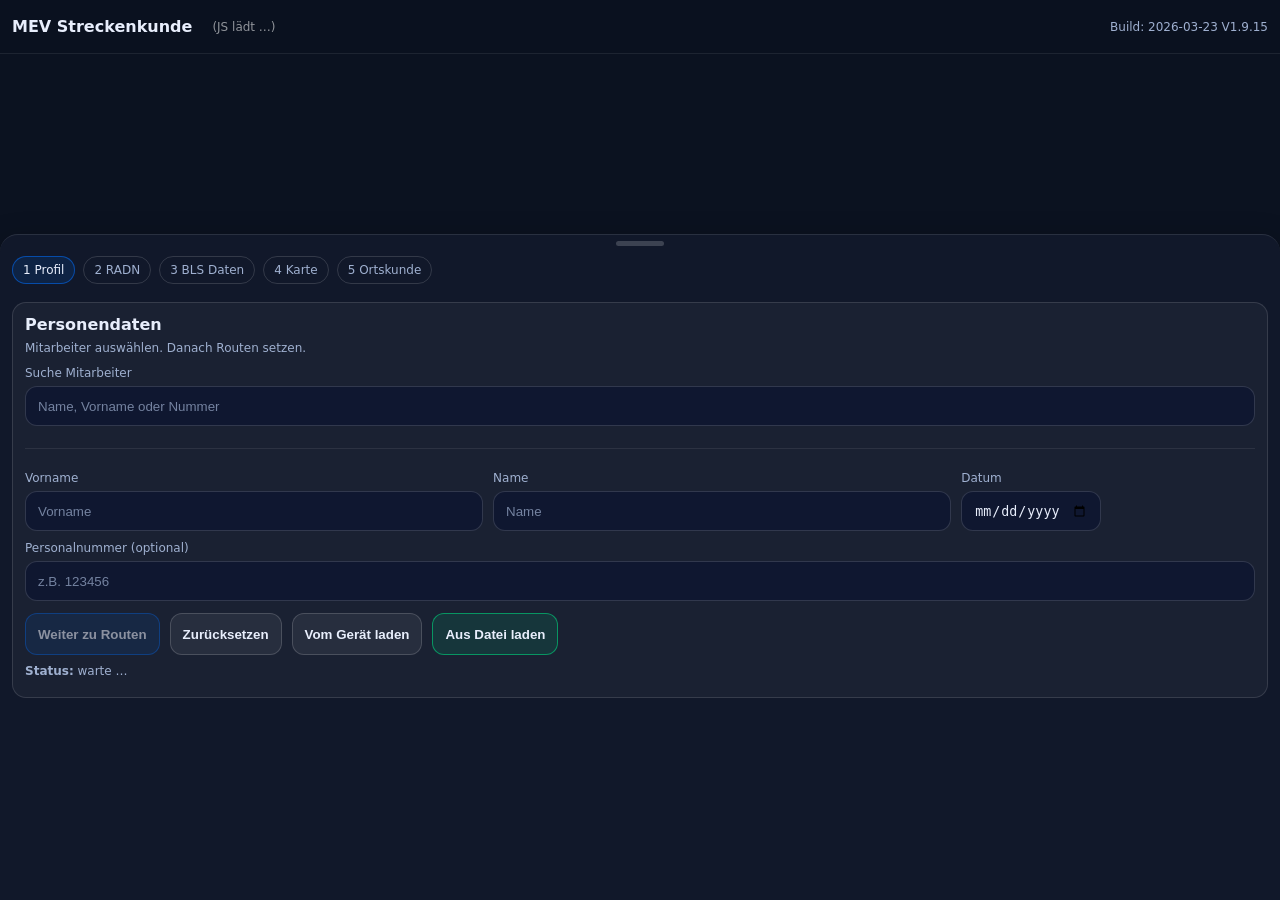
==== Index_v1.9.15.html @ f3b4e038 "Add files via upload" ====
<!doctype html>
<html lang="de-CH">
<head>
  <meta charset="utf-8" />
  <meta name="viewport" content="width=device-width, initial-scale=1, viewport-fit=cover, user-scalable=no" />
  <title>MEV Streckenkunde</title>
  <meta name="apple-mobile-web-app-capable" content="yes" />
  <meta name="apple-mobile-web-app-status-bar-style" content="default" />
  <meta name="theme-color" content="#0b1220" />
  <style>
    :root{
      --bg:#0b1220; --panel:#121a2b; --panel2:#0f1730; --text:#e8eefc; --muted:#9fb0d0;
      --blue:#0070ff; --red:#ff2a2a;
      --shadow: 0 10px 30px rgba(0,0,0,.35);
    }
    *{box-sizing:border-box;}
    html,body{height:100%;}
    body{margin:0; font-family: system-ui, -apple-system, Segoe UI, Roboto, Arial, sans-serif; background:var(--bg); color:var(--text); overflow:hidden;}

    .topbar{position:fixed; left:0; right:0; top:0; z-index:30; height:54px; display:flex; align-items:center; gap:10px;
      padding:10px 12px; border-bottom:1px solid rgba(255,255,255,.08); background: rgba(11,18,32,.85); backdrop-filter: blur(8px);
    }
    .brand{font-weight:750;}
    .build{margin-left:auto; font-size:12px; color:var(--muted);}

    .hidden{display:none !important;}
.filePick{position:fixed; left:-10000px; top:0; width:1px; height:1px; opacity:0;}

    /* Bottom sheet */
    .sheet{position:fixed; left:0; right:0; bottom:0; z-index:20; background:rgba(18,26,43,.96);
      border-top:1px solid rgba(255,255,255,.10); border-radius: 18px 18px 0 0; box-shadow: var(--shadow);
      height: min(74vh, 680px); display:flex; flex-direction:column;
    }
    .grab{width:48px; height:5px; border-radius:999px; background: rgba(255,255,255,.18); margin: 6px auto 0;}
    .sheetHeader{padding:10px 12px 8px; display:flex; align-items:center; gap:10px;}
    .steps{display:flex; gap:8px; flex-wrap:wrap;}
    .step{font-size:12px; padding:6px 10px; border-radius:999px; border:1px solid rgba(255,255,255,.14); color:var(--muted);}
    .step.active{color:var(--text); border-color: rgba(0,112,255,.55); background: rgba(0,112,255,.12);}
    .dirty{margin-left:auto; font-size:12px; color:var(--muted);}
    .sheetBody{padding:10px 12px 12px; overflow:auto; flex:1 1 auto;}

    .card{border:1px solid rgba(255,255,255,.12); background: rgba(255,255,255,.04); border-radius:14px; padding:12px;}
    .hint{font-size:12px; color:var(--muted); line-height:1.35;}
    label{display:block; font-size:12px; color:var(--muted); margin:10px 0 6px;}
    input, select{width:100%; height:40px; border-radius:12px; border:1px solid rgba(255,255,255,.14); background:var(--panel2); color:var(--text); padding:0 12px; outline:none;}
    input::placeholder{color: rgba(159,176,208,.7);}

    .row3{display:grid; grid-template-columns: minmax(30ch, 45ch) minmax(30ch, 45ch) 140px; gap:10px;}
    @media (max-width: 520px){ .row3{grid-template-columns:1fr;} }

    .btn{height:42px; padding:0 12px; border-radius:12px; border:1px solid rgba(255,255,255,.16); background: rgba(255,255,255,.06);
      color:var(--text); font-weight:700; cursor:pointer;}
    .btn.primary{border-color: rgba(0,112,255,.65); background: rgba(0,112,255,.16);}
    .btn:disabled{opacity:.55; cursor:not-allowed;}
 .btn.danger{border-color: rgba(255,77,77,.8); background: rgba(255,0,0,.12); color:#ffb3b3;}
 .btn.success{border-color: rgba(0,200,120,.65); background: rgba(0,200,120,.12);}

    .list{display:grid; gap:8px; margin-top:10px;}
    .item{display:flex; gap:10px; padding:10px; border-radius:14px; border:1px solid rgba(255,255,255,.12); background: rgba(255,255,255,.04); cursor:pointer; align-items:flex-start;}
    .no{width:70px; font-weight:900;}
    .desc{flex:1 1 auto;}
    .badge{font-size:12px; font-weight:900; padding:4px 10px; border-radius:999px; border:1px solid rgba(255,255,255,.14); white-space:nowrap;}
    .badge.k{color: var(--blue); border-color: rgba(0,112,255,.45); background: rgba(0,112,255,.10);}
    .badge.a{color: var(--red); border-color: rgba(255,42,42,.45); background: rgba(255,42,42,.10);}
    .badge.n{color: rgba(255,255,255,.65); border-color: rgba(255,255,255,.14); background: rgba(255,255,255,.04);}

    .segItem{display:flex; gap:10px; align-items:flex-start; padding:10px; border-radius:12px; border:1px solid rgba(255,255,255,.12); background: rgba(255,255,255,.04); margin-top:8px;}
    .segItem.off{opacity:.55;}

    /* Sticky top row inside scroll area */
    .cardTop{position:sticky; top:0; z-index:6; padding:10px 0 8px;
      background: linear-gradient(to bottom, rgba(18,26,43,.96) 70%, rgba(18,26,43,0));
    }
    .toggleRow{display:flex; gap:10px; flex-wrap:wrap; align-items:center;}
    .toggle{height:38px; padding:0 12px; border-radius:999px; border:1px solid rgba(255,255,255,.16); background: rgba(255,255,255,.06); color:var(--text); font-weight:900; cursor:pointer; font-size:12px;}
    .toggle.active{outline:2px solid rgba(0,112,255,.55);}

    /* Map */
    .mapWrap{position:fixed; inset:54px 0 0 0; background:#fff;}
    #mapHost{position:absolute; inset:0; overflow:hidden;}
    #mapHost svg{width:100%; height:100%; display:block; touch-action:none;}

    .mapBar{position:fixed; left:10px; right:10px; top:64px; z-index:40; display:flex; gap:10px; flex-wrap:wrap;
      padding:10px; border-radius:14px; border:1px solid rgba(255,255,255,.16); background: rgba(18,26,43,.92); backdrop-filter: blur(8px);
    }
    .pillBtn{height:40px; padding:0 12px; border-radius:999px; border:1px solid rgba(255,255,255,.16); background: rgba(255,255,255,.06);
      color:var(--text); font-weight:900; cursor:pointer; font-size:12px;}
    .pillBtn.active{outline:2px solid rgba(0,112,255,.55);}

    .toast{position:fixed; left:50%; bottom: calc(min(74vh,680px) + 10px); transform:translateX(-50%);
      background: rgba(18,26,43,.98); border: 1px solid rgba(255,255,255,.16);
      padding: 10px 12px; border-radius: 12px; font-size: 13px; color: var(--text);
      max-width: min(860px, 92vw); display:none; z-index:50;}
    .toast.show{display:block;}
  
 .item.suggest{outline:2px solid rgba(0, 200, 120, .55);}
 .badge.sug{color: rgba(0,200,120,.95); border-color: rgba(0,200,120,.55); background: rgba(0,200,120,.12);}
 .item.ortOn{background: rgba(0,200,120,.10);}

.groupHead{display:flex; gap:10px; align-items:center; padding:10px; border-radius:12px; border:1px solid rgba(255,255,255,.12); background: rgba(255,255,255,.03);}
.groupTitle{font-weight:900;}
.groupMeta{font-size:12px; color:var(--muted);}
.miniBtn{height:34px; padding:0 10px; border-radius:999px; border:1px solid rgba(255,255,255,.16); background: rgba(255,255,255,.06); color:var(--text); font-weight:900; cursor:pointer; font-size:12px;}
</style>
</head>
<body>
  <div class="topbar"><div class="brand">MEV Streckenkunde</div><div id="bootMark" style="font-size:12px; color:rgba(255,255,255,.55); margin-left:10px;">(JS lädt …)</div><div class="build">Build: 2026-03-23 V1.9.15</div></div>

  <!-- Step 4: Map view -->
  <div class="mapWrap hidden" id="viewMap">
    <div id="mapHost"><div style="padding:12px; color:#111;"><b>SVG noch nicht geladen.</b></div></div>
  </div>

  <div class="mapBar hidden" id="mapBar">
    <button class="pillBtn active" id="modePan" type="button">Verschieben/Zoomen</button>
    <button class="pillBtn" id="modeEdit" type="button">Punkte bearbeiten</button>
    <span style="flex:1 1 auto"></span>
    <button class="pillBtn active" data-pick="kundig" id="pickK" type="button">Kundig (blau)</button>
    <button class="pillBtn" data-pick="auffrischung" id="pickA" type="button">Auffrischung (rot)</button>
    <button class="pillBtn" data-pick="unkundig" id="pickN" type="button">Unkundig (Original)</button>
    <button class="pillBtn" id="toOrtskunde" type="button">Weiter: Ortskunde</button>
    <button class="pillBtn" id="backFromMap" type="button">Zurück</button>
  </div>

  <!-- Sheet -->
  <div class="sheet" id="sheet">
    <div class="grab"></div>
    <div class="sheetHeader">
      <div class="steps">
        <span class="step active" id="s1">1 Profil</span>
        <span class="step" id="s2">2 RADN</span>
        <span class="step" id="s3">3 BLS Daten</span>
        <span class="step" id="s4">4 Karte</span>
        <span class="step" id="s5">5 Ortskunde</span>
      </div>
      <div class="dirty" id="dirty"></div>
    </div>

    <div class="sheetBody">
      <!-- Step 1 -->
      <div class="card" id="p1">
        <div style="font-weight:850; margin-bottom:6px;">Personendaten</div>
        <div class="hint">Mitarbeiter auswählen. Danach Routen setzen.</div>
        <label>Suche Mitarbeiter</label>
        <input id="empSearch" placeholder="Name, Vorname oder Nummer" />
        <div id="empHits" class="list" style="max-height:180px; overflow:auto;"></div>
        <div style="height:1px; background: rgba(255,255,255,.08); margin:12px 0;"></div>
        <div class="row3">
          <div><label>Vorname</label><input id="vorname" placeholder="Vorname" /></div>
          <div><label>Name</label><input id="nachname" placeholder="Name" /></div>
          <div><label>Datum</label><input id="datum" type="date" /></div>
        </div>
        <label>Personalnummer (optional)</label>
        <input id="pnr" inputmode="numeric" pattern="[0-9]*" placeholder="z.B. 123456" />
        <div class="toggleRow" style="margin-top:12px;">
          <button class="btn primary" id="toRoutes" type="button" disabled>Weiter zu Routen</button>
          <button class="btn" id="resetPerson" type="button">Zurücksetzen</button>
 <button class="btn" id="loadLocalTop" type="button">Vom Gerät laden</button>
        
 <button class="btn success" id="loadFileTop" type=\"button\">Aus Datei laden</button>
 <input id="importFileTop" type="file" accept="application/json,.json" style="position:absolute;top:-9999px;left:-9999px;width:0;height:0;opacity:0;overflow:hidden;border:none;">
</div>
        <div class="hint" id="auto" style="margin-top:8px;"><b>Status:</b> warte …</div>
 <div class="hint" id="loadHint" style="margin-top:6px;"></div>
      </div>

      <!-- Step 2 -->
      <div class="card hidden" id="p2">
        <div style="font-weight:850; margin-bottom:6px;">RADN-Strecken (101–791)</div>
        <div class="hint">Tippen: 1× kundig · 2× auffrischung · 3× unkundig</div>
        <div class="cardTop">
          <div class="toggleRow">
            <span class="hint" style="margin:0;">BLS Teilstrecken bearbeiten?</span>
            <button class="toggle active" id="blsNo" type="button">Nein</button>
            <button class="toggle" id="blsYes" type="button">Ja</button>
  <span class="hint" style="margin:0;">RADN</span>
  <button class="toggle active" id="radnScroll" type="button">Scrollen</button>
  <button class="toggle" id="radnMark" type="button">Markieren</button>
<span style="flex:1 1 auto"></span>
            <button class="btn" id="backToPerson" type="button">Zurück</button>
            <button class="btn primary" id="nextFromRoutes" type="button">Weiter</button>
          </div>
        </div>

        <div id="routeList" class="list" style="max-height:360px; overflow:auto;"></div>
      </div>

      <!-- Step 3 -->
      <div class="card hidden" id="p3">
        <div style="font-weight:850; margin-bottom:6px;">BLS Daten</div>
        <div class="hint">BLS Daten (nur gewählte RADN-Routen). Tippen toggelt kundig/unkundig (Standard = unkundig).</div>
      <div class="toggleRow" style="margin-top:10px;">
        <button class="toggle active" id="blsFilterAll" type="button">Alle</button>
        <button class="toggle" id="blsFilterUnkundig" type="button">Nur unkundig</button>
        <span style="flex:1 1 auto"></span>
        <span class="hint" id="blsStats" style="margin:0;"></span>
      </div>

        <div class="cardTop">
          <div class="toggleRow">
            <span class="hint" style="margin:0;">Tippen auf Teilstrecke = false</span>
            <span style="flex:1 1 auto"></span>
            <button class="btn" id="backToRoutes" type="button">Zurück</button>
            <button class="btn primary" id="toMap" type="button">Weiter zur Karte</button>
          </div>
        </div>

        <div id="blsList"></div>
      </div>

      <!-- Step 5 -->
      <div class="card hidden" id="p5">
        <div style="font-weight:850; margin-bottom:6px;">Ortskunde (Anschlussgleise und Tanklager)</div>
        

        <div class="cardTop">
          <div class="toggleRow">
            <span class="hint" style="margin:0;">Prüfen und bestätigen</span>
      <button class="toggle active" id="ortFilterSug" type="button">Auswahl (RADN + Karte) <span id="countSug"></span></button>
      <button class="toggle" id="ortFilterAll" type="button">Alle anzeigen <span id="countAll"></span></button>
            <span style="flex:1 1 auto"></span>
            <button class="btn" id="backToMap" type="button">Zurück zur Karte</button>
            <button class="btn" id="saveLocal" type="button">Auf Gerät speichern</button>
            <button class="btn" id="loadLocal" type="button">Vom Gerät laden</button>
            <button class="btn primary" id="export" type="button">Export (JSON)</button>
          </div>
        </div>

        <div id="ortList"></div>
        <div class="hint" id="summary" style="margin-top:10px;"></div>
      </div>

    </div>
  </div>

  <div class="toast" id="toast"></div>

<script>
(() => {
 window.addEventListener('error', function(ev){ try{ var m = (ev && ev.message) ? ev.message : 'JS-Fehler'; var t=document.getElementById('toast'); if(t){ t.textContent=m; t.classList.add('show'); setTimeout(()=>t.classList.remove('show'), 3500);} }catch(e){} });
  const $ = (id) => document.getElementById(id);
  const toast = (m) => { const t=$('toast'); t.textContent=m; t.classList.add('show'); setTimeout(()=>t.classList.remove('show'), 2200); };
  const setDirty = (v) => $('dirty').textContent = v ? 'nicht gespeichert' : '';

  const st = {
    person: {vorname:'', nachname:'', datum:'', personalnummer:''},
    employees: [],
    routes: {},
    routeSegmentsOrdered: {},
    idx: null,
    svgText: null,
    svgRoot: null,
    viewBase: null,
    viewCur: null,

    routeStatus: {},
    teilstrecken: {},
    overrides: {},

    // Ortskunde Option B: ortName -> {kundig:boolean, linien:[...]}
    orts: {},

    tap: {key:null, t:0, c:0},
    mode: 'pan',
    pick: 'kundig',
    blsMode: false,
  blsAllFalsePending: false,
  // Ortskunde
  suggestedOrts: new Set(),
  ortFilter: 'suggested',
  ortsManual: {},
  idxTankByLine: {},
  radnMode: 'scroll',
  currentStep: 1
 };

  // ===== Tap-Anzeige im Header (nur bei Antippen, nie bei Wischen) =====
  const buildEl = document.querySelector('.topbar .build');
  const originalBuildText = buildEl ? buildEl.textContent : '';
  let buildTimer = null;
  let wiredSvgForHeaderTap = null;

  function showHeaderTemp(text, ms = 1800){
    if(!buildEl) return;
    buildEl.textContent = text;
    clearTimeout(buildTimer);
    if(ms > 0 && originalBuildText){
      buildTimer = setTimeout(() => { buildEl.textContent = originalBuildText; }, ms);
    }
  }

  function labelNurInkscape(el){
  if(!el || !el.getAttribute) return '(ohne Label)';
  var label = String(el.getAttribute('inkscape:label') || '').trim();
  return label || '(ohne Label)';
}

  function isTanklagerEl(el){
  if(!el || !el.getAttribute) return false;
  var tl = String(el.getAttribute('Tanklager') || el.getAttribute('tanklager') || '').trim();
  return !!tl;
}

  function isStationEl(el){
  if(!el) return false;
  var dt = String((el.getAttribute && (el.getAttribute('data-typ') || el.getAttribute('data-type'))) || '').trim();
  if(dt === 'Station') return true;
  var id = String(el.id || '').toLowerCase().trim();
  return id.indexOf('station_')===0 || id.indexOf('unoccupied_station_')===0;
}

  

// ===== Tanklager/Anschlussgleise: Abgleich über data-line =====
function collectDataLines(el){
  var out=[];
  try{
    var names = el.getAttributeNames ? el.getAttributeNames() : [];
    for(var i=0;i<names.length;i++){
      var a = names[i];
      if(a.indexOf('data-line')!==0) continue;
      var v = String(el.getAttribute(a) || '').replace(/\D+/g,'');
      if(v) out.push(v);
    }
  }catch(e){}
  // unique
  var seen = {};
  var res=[];
  for(var j=0;j<out.length;j++){ if(!seen[out[j]]){ seen[out[j]]=1; res.push(out[j]); } }
  res.sort(function(a,b){ return Number(a)-Number(b); });
  return res;
}

function buildIdxTankByLine(){
  // aus assets/stations_by_line.json: alle Einträge mit tanklager != null
  var out = {};
  try{
    var idx = st.idx || {};
    Object.keys(idx).forEach(function(lineKey){
      var arr = idx[lineKey];
      if(!Array.isArray(arr)) return;
      for(var i=0;i<arr.length;i++){
        var it = arr[i] || {};
        if(!it.tanklager) continue;
        var line = String(it.line || lineKey || '').replace(/\D+/g,'');
        // Sonderfall: unknown-Liste mit code = Liniennummer (z.B. "411")
        if(!line){
          var c = String(it.code || '').replace(/\D+/g,'');
          if(c) line = c;
        }
        if(!line) continue;
        var label = String(it.label || it.tanklager || '').trim();
        if(!label) continue;
        if(!out[line]) out[line] = new Set();
        out[line].add(label);
      }
    });
  }catch(e){}
  st.idxTankByLine = out;
}

function buildTankIndexFromSvg(){
  var byLine = {};
  var byCode = {};
  if(!st.svgRoot) return {byLine:byLine, byCode:byCode};
  var nodes = st.svgRoot.querySelectorAll('[Tanklager], [tanklager]');
  nodes.forEach(function(el){
    var label = labelNurInkscape(el);
    if(!label || label === '(ohne Label)') return;
    var lines = collectDataLines(el);
    for(var i=0;i<lines.length;i++){
      var l = lines[i];
      if(!byLine[l]) byLine[l] = new Set();
      byLine[l].add(label);
    }
    var code = String(el.getAttribute('data-code') || '').trim();
    if(code){
      if(!byCode[code]) byCode[code] = new Set();
      byCode[code].add(label);
    }
  });
  return {byLine:byLine, byCode:byCode};
}

function updateOrtskundeSuggestions(){
  var sug = new Set();
  var activeLines = new Set();

  // A) RADN: nur kundig
  Object.keys(st.routeStatus||{}).forEach(function(r){
    if(st.routeStatus[r] !== 'kundig') return;
    var rr = String(r).replace(/\D+/g,'');
    if(rr) activeLines.add(rr);
  });

  // B) Karte: markierte Punkte (Overrides != unkundig) -> data-line*
  if(st.svgRoot){
    Object.keys(st.overrides||{}).forEach(function(id){
      var v = st.overrides[id];
      if(v === 'unkundig') return;
      var el = st.svgRoot.getElementById ? st.svgRoot.getElementById(id) : null;
      if(!el) return;
      var ls = collectDataLines(el);
      for(var i=0;i<ls.length;i++) activeLines.add(ls[i]);
    });
  }

  // C1) Vorschläge via stations_by_line.json (tanklager pro Linie)
  var idxMap = st.idxTankByLine || {};
  activeLines.forEach(function(l){
    var set = idxMap[l];
    if(set) set.forEach(function(lbl){ sug.add(lbl); });
  });

  // C2) Fallback: falls Tanklager-Elemente in SVG data-line haben
  var svgByLine = (st.tankIndex && st.tankIndex.byLine) ? st.tankIndex.byLine : {};
  activeLines.forEach(function(l){
    var set2 = svgByLine[l];
    if(set2) set2.forEach(function(lbl){ sug.add(lbl); });
  });

  st.suggestedOrts = sug;
}

function findTapTarget(startEl){
    let el = startEl;
    for(let i=0;i<12 && el;i++){
      if(isStationEl(el) || isTanklagerEl(el)) return el;
      el = el.parentElement || el.parentNode;
    }
    return null;
  }

  function wireHeaderTapToSvg(){
    if(!st.svgRoot || !buildEl) return;
    const svgRoot = st.svgRoot;
    if(wiredSvgForHeaderTap === svgRoot) return;

    let down = null;
    svgRoot.addEventListener('pointerdown', (ev) => {
      // nur Primärfinger/Maus
      if(ev.button != null && ev.button !== 0) return;
      down = {x: ev.clientX, y: ev.clientY, t: performance.now()};
    }, {passive:true});

    svgRoot.addEventListener('pointerup', (ev) => {
      if(!down) return;
      const dt = performance.now() - down.t;
      const dx = ev.clientX - down.x;
      const dy = ev.clientY - down.y;
      const dist = Math.hypot(dx, dy);

      // nur kurzer Tap, kaum Bewegung
      if(dt <= 550 && dist <= 8){
        const hit = findTapTarget(ev.target);
        if(hit){
          const label = labelNurInkscape(hit);
          const text = isTanklagerEl(hit) ? `Tanklager: ${label}` : label;
          showHeaderTemp(text, 1800);
        }
      }
      down = null;
    }, {passive:true});

    svgRoot.addEventListener('pointercancel', () => { down = null; }, {passive:true});

    wiredSvgForHeaderTap = svgRoot;
  }


  function showStep(step){
  st.currentStep = step;
  if(step===2 && st.setRadnMode) st.setRadnMode('scroll');
    $('p1').classList.toggle('hidden', step!==1);
    $('p2').classList.toggle('hidden', step!==2);
    $('p3').classList.toggle('hidden', step!==3);
    $('p5').classList.toggle('hidden', step!==5);

    $('s1').classList.toggle('active', step===1);
    $('s2').classList.toggle('active', step===2);
    $('s3').classList.toggle('active', step===3);
    $('s4').classList.toggle('active', step===4);
    $('s5').classList.toggle('active', step===5);

    $('viewMap').classList.toggle('hidden', step!==4);
    $('mapBar').classList.toggle('hidden', step!==4);

    $('sheet').classList.toggle('hidden', step===4);
  }

  function abs(rel){
    const base = window.location.href.split('#')[0];
    return new URL(rel, base).toString();
  }
  async function loadJson(url){
    const r = await fetch(url, {cache:'no-store'});
    if(!r.ok) throw new Error(url+' HTTP '+r.status);
    return await r.json();
  }
  async function loadText(url){
    const r = await fetch(url, {cache:'no-store'});
    if(!r.ok) throw new Error(url+' HTTP '+r.status);
    return await r.text();
  }

  // Person
  function syncPerson(){
    st.person.vorname = String($('vorname').value||'').trim();
    st.person.nachname = String($('nachname').value||'').trim();
    st.person.datum = String($('datum').value||'').trim();
    st.person.personalnummer = String($('pnr').value||'').replace(/\D+/g,'');
    $('pnr').value = st.person.personalnummer;
    const ok = !!(st.person.vorname && st.person.nachname && st.person.datum);
    $('toRoutes').disabled = !ok;
    $('auto').innerHTML = '<b>Status:</b> ' + (ok ? 'bereit' : 'warte …');
    setDirty(true);
  }

  function renderEmpHits(q){
    const host=$('empHits'); host.innerHTML='';
    const qq=String(q||'').toLowerCase().trim();
    const hits=st.employees.filter(e=>e.aktiv!==false).filter(e=>{
      if(!qq) return true;
      const s=(String(e.nachname||'')+' '+String(e.vorname||'')+' '+String(e.personalnummer||'')).toLowerCase();
      return s.includes(qq);
    }).slice(0,40);
    if(!hits.length){ host.innerHTML='<div class="hint">Keine Treffer.</div>'; return; }
    hits.forEach(e=>{
      const div=document.createElement('div'); div.className='item';
      div.innerHTML = `<div class="no">${e.personalnummer ? String(e.personalnummer).trim() : '—'}</div><div class="desc"><b>${e.nachname} ${e.vorname}</b><div class="hint">Tippen zum übernehmen</div></div>`;
      const applyEmp = ()=>{
  $('vorname').value = e.vorname || '';
  $('nachname').value = e.nachname || '';
  $('pnr').value = String(e.personalnummer || '');
  $('datum').value = $('datum').value || (new Date()).toISOString().slice(0,10);
  syncPerson();
  toast('Mitarbeiter übernommen.');
};
let downEmp = null;
div.addEventListener('pointerdown', (ev)=>{
  if(ev.button != null && ev.button !== 0) return;
  downEmp = {x: ev.clientX, y: ev.clientY, t: performance.now()};
}, {passive:true});
div.addEventListener('pointerup', (ev)=>{
  if(!downEmp) return;
  const dt = performance.now() - downEmp.t;
  const dx = ev.clientX - downEmp.x;
  const dy = ev.clientY - downEmp.y;
  const dist = Math.hypot(dx, dy);
  if(dt <= 550 && dist <= 8) applyEmp();
  downEmp = null;
}, {passive:true});
div.addEventListener('pointercancel', ()=>{ downEmp = null; }, {passive:true});
div.addEventListener('click', applyEmp);
      host.appendChild(div);
    });
  }

  // Routes
  const badge = (status)=>{
    if(status==='kundig') return '<span class="badge k">kundig</span>';
    if(status==='auffrischung') return '<span class="badge a">auffrischung</span>';
    return '<span class="badge n">unkundig</span>';
  };

  function allRoutes(){
    return Object.keys(st.routes||{}).filter(k=>/^\d{3}$/.test(k)).filter(k=>{
      const n=Number(k); return n>=101 && n<=791;
    }).sort((a,b)=>Number(a)-Number(b));
  }

  function routeMatchesSearch(route){
  return true;
}

  function tapRoute(r){
    const now=Date.now();
    if(st.tap.key===r && (now-st.tap.t)<450) st.tap.c += 1; else { st.tap.key=r; st.tap.c=1; }
    st.tap.t=now;
    const status = (st.tap.c===1) ? 'kundig' : (st.tap.c===2) ? 'auffrischung' : 'unkundig';
    st.routeStatus[r]=status;
    if(status!=='unkundig') initTeilstreckenForRoute(r);
    renderRouteList();
    setDirty(true);
    toast(`Route ${r}: ${status}`);
  }

  function renderRouteList(){
    const host=$('routeList'); host.innerHTML='';
    const routes=allRoutes().filter(routeMatchesSearch);
    if(!routes.length){ host.innerHTML='<div class="hint">Keine Treffer.</div>'; return; }
    routes.forEach(r=>{
      const div=document.createElement('div'); div.className='item';
      const status=st.routeStatus[r]||'unkundig';
      // Hinweis pro Item entfernt (steht oben schon)
      div.innerHTML=`<div class="no">${r}</div><div class="desc"><b>${st.routes[r]||''}</b></div>${badge(status)}`;
      // Markieren nur im Modus 'Markieren' und nur bei echtem Tap (nicht beim Scrollen)
  let down = null;
  div.addEventListener('pointerdown', (ev)=>{
    if(st.radnMode !== 'mark') return;
    if(ev.button != null && ev.button !== 0) return;
    down = {x: ev.clientX, y: ev.clientY, t: performance.now()};
  }, {passive:true});
  div.addEventListener('pointerup', (ev)=>{
    if(st.radnMode !== 'mark') return;
    if(!down) return;
    const dt = performance.now() - down.t;
    const dx = ev.clientX - down.x;
    const dy = ev.clientY - down.y;
    const dist = Math.hypot(dx, dy);
    if(dt <= 550 && dist <= 8){ tapRoute(r); }
    down = null;
  }, {passive:true});
  div.addEventListener('pointercancel', ()=>{ down = null; }, {passive:true});
      host.appendChild(div);
    });
  }

  function selectedRoutes(){
    return allRoutes().filter(r=> (st.routeStatus[r]==='kundig' || st.routeStatus[r]==='auffrischung'));
  }

  // BLS Teilstrecken (kein BLS-Code in SVG nötig – Export reicht)
  const segKey = (it)=> `${it.seg}|${it.from}>${it.to}`;

  function initTeilstreckenForRoute(r){
    const arr = st.routeSegmentsOrdered[r];
    if(!arr) return;
    st.teilstrecken[r]=st.teilstrecken[r]||{};
    arr.forEach(it=>{
      const k=segKey(it);
      if(st.teilstrecken[r][k]===undefined) st.teilstrecken[r][k]=false;
    });
  }

function resetAllTeilstreckenFalse(){
  try{
    if(!st.routeSegmentsOrdered || !Object.keys(st.routeSegmentsOrdered).length){ st.teilstrecken = {}; st.blsAllFalsePending = true; return; }
    Object.keys(st.routeSegmentsOrdered).forEach(function(r){
      initTeilstreckenForRoute(r);
      var mm = st.teilstrecken[r] || {};
      Object.keys(mm).forEach(function(k){ mm[k]=false; });
      st.teilstrecken[r]=mm;
    });
    st.blsAllFalsePending = false;
  }catch(e){ st.blsAllFalsePending = true; }
}

  function renderRoutePick(){
    const sel=$('routePick'); sel.innerHTML='';
    const rs=selectedRoutes();
    if(!rs.length){
      const opt=document.createElement('option'); opt.value=''; opt.textContent='Keine Route gewählt';
      sel.appendChild(opt); sel.disabled=true; return;
    }
    sel.disabled=false;
    rs.forEach(r=>{
      const opt=document.createElement('option');
      opt.value=r; opt.textContent=`${r}  ${st.routes[r]||''}`;
      sel.appendChild(opt);
    });
  }

  function updateBlsStats(){
  try{
    var routes = Object.keys(st.routeSegmentsOrdered || {}).length;
    var segs = 0;
    Object.keys(st.routeSegmentsOrdered || {}).forEach(function(r){
      segs += (st.routeSegmentsOrdered[r] || []).length;
    });
    if($('blsStats')) $('blsStats').textContent = 'BLS: ' + routes + ' Routen / ' + segs + ' Teilstrecken';
  }catch(e){}
}

function renderSegList(){
  // BLS Daten: gruppiert nach gewählten RADN-Routen (kein Suchfeld)
  const host = $('blsList');
  if(!host) return;
  host.innerHTML='';

  updateBlsStats();

  const rs = selectedRoutes();
  if(!rs.length){
    host.innerHTML = '<div class="hint">Keine Route gewählt.</div>';
    return;
  }

  const onlyUnkundig = (st.blsFilter === 'false');

  rs.forEach(function(r){
    initTeilstreckenForRoute(r);
    const segs = st.routeSegmentsOrdered[r] || [];
    if(!segs.length) return;

    // counts
    var total = segs.length;
    var trueCnt = 0;
    for(var i=0;i<segs.length;i++){
      var it = segs[i];
      var k = segKey(it);
      if(st.teilstrecken[r] && st.teilstrecken[r][k] === true) trueCnt++;
    }
    var falseCnt = total - trueCnt;

    const wrap = document.createElement('div');
    wrap.style.marginTop = '10px';

    const head = document.createElement('div');
    head.className = 'groupHead';
    const collapsed = !!(st.blsCollapsed && st.blsCollapsed[r]);

    var desc = String(st.routes[r] || '').trim();
    var titleText = desc || String(r);
    if(desc && desc.indexOf(String(r)) !== 0){
      titleText = String(r) + ' ' + desc;
    }

    const title = document.createElement('div');
    title.className = 'groupTitle';
    title.textContent = titleText;

    const meta = document.createElement('div');
    meta.className = 'groupMeta';
    meta.textContent = 'kundig: ' + trueCnt + ' / unkundig: ' + falseCnt;

    const spacer = document.createElement('span');
    spacer.style.flex = '1 1 auto';

    const btnAllFalse = document.createElement('button');
    btnAllFalse.type='button';
    btnAllFalse.className='miniBtn';
    btnAllFalse.textContent='alles unkundig';
    btnAllFalse.addEventListener('click', function(ev){
      ev.preventDefault();
      segs.forEach(function(it){ st.teilstrecken[r][segKey(it)] = false; });
      setDirty(true);
      renderSegList();
      renderSummary();
    });

    const btnAllTrue = document.createElement('button');
    btnAllTrue.type='button';
    btnAllTrue.className='miniBtn';
    btnAllTrue.textContent='alles kundig';
    btnAllTrue.addEventListener('click', function(ev){
      ev.preventDefault();
      segs.forEach(function(it){ st.teilstrecken[r][segKey(it)] = true; });
      setDirty(true);
      renderSegList();
      renderSummary();
    });

    const btnCollapse = document.createElement('button');
    btnCollapse.type='button';
    btnCollapse.className='miniBtn';
    btnCollapse.textContent = collapsed ? 'anzeigen' : 'zuklappen';
    btnCollapse.addEventListener('click', function(ev){
      ev.preventDefault();
      st.blsCollapsed[r] = !collapsed;
      renderSegList();
    });

    head.appendChild(title);
    head.appendChild(meta);
    head.appendChild(spacer);
    head.appendChild(btnAllFalse);
    head.appendChild(btnAllTrue);
    head.appendChild(btnCollapse);
    wrap.appendChild(head);

    if(!collapsed){
      segs.forEach(function(it){
        const k = segKey(it);
        const on = st.teilstrecken[r][k] === true;
        if(onlyUnkundig && on) return;

        const div = document.createElement('div');
        div.className='segItem' + (on?'':' off');
        const name = (it.fromName || it.toName) ? (' (' + (it.fromName||'') + ' → ' + (it.toName||'') + ')') : '';
        div.innerHTML = '<div style="width:34px; font-weight:900;">' + (on?'✅':'✕') + '</div>' +
          '<div class="desc"><div style="font-weight:900; text-decoration:' + (on?'none':'line-through') + ';">' +
          it.seg + ' ' + it.from + ' → ' + it.to + name +
          '</div><div class="hint">Tippen toggelt kundig/unkundig</div></div>';

        div.addEventListener('click', function(){
          st.teilstrecken[r][k] = !on;
          setDirty(true);
          renderSegList();
          renderSummary();
        });

        wrap.appendChild(div);
      });
    }

    host.appendChild(wrap);
  });
}


  // Assets
  async function ensureAssetsLoaded(){
    if(st.idx && st.svgText && Object.keys(st.routes).length) return;
    const idx=await loadJson(abs('assets/index.json'));
    st.routes = idx.routes || {};
    st.routeSegmentsOrdered = idx.routeSegmentsOrdered || {};
    if(!st.blsMode && st.blsAllFalsePending){ resetAllTeilstreckenFalse(); }
    st.idx = await loadJson(abs('assets/stations_by_line.json'));
    buildIdxTankByLine();
    st.svgText = await loadText(abs('assets/map.svg'));
  }

  // SVG embed + pan/zoom
  function getInitialViewBox(svg){
    const vb = svg.getAttribute('viewBox');
    if(vb){
      const p=vb.trim().split(/[\s,]+/).map(Number);
      if(p.length===4 && p.every(n=>Number.isFinite(n))) return {x:p[0],y:p[1],w:p[2],h:p[3]};
    }
    const w=Number(svg.getAttribute('width'))||1000;
    const h=Number(svg.getAttribute('height'))||1000;
    return {x:0,y:0,w:w,h:h};
  }
  function setViewBox(vb){
    if(!st.svgRoot) return;
    st.svgRoot.setAttribute('viewBox', `${vb.x} ${vb.y} ${vb.w} ${vb.h}`);
    st.viewCur=vb;
  }

  function embedSvg(){
    const doc=new DOMParser().parseFromString(st.svgText,'image/svg+xml');
    const err=doc.querySelector('parsererror');
    if(err){ toast('SVG Parse-Fehler'); console.error(err.textContent); return; }
    const svg=doc.querySelector('svg');
    if(!svg){ toast('Keine SVG gefunden'); return; }
    const host=$('mapHost'); host.innerHTML='';
    const imported=document.importNode(svg,true);
    imported.style.width='100%'; imported.style.height='100%'; imported.style.display='block';
    host.appendChild(imported);
    st.svgRoot=imported;
    st.viewBase=getInitialViewBox(st.svgRoot);
    setViewBox({...st.viewBase});
    enableTouchPanZoom();
    enablePointEditing();
    wireHeaderTapToSvg();
    st.tankIndex = buildTankIndexFromSvg();
    buildIdxTankByLine();
    updateOrtskundeSuggestions();
  }

  function enableTouchPanZoom(){
    if(!st.svgRoot) return;
    let mode='none', pan=null, pinch=null;
    const dist=(a,b)=>Math.hypot(a.clientX-b.clientX, a.clientY-b.clientY);
    function clientToSvgXY(cx,cy){
      const pt=st.svgRoot.createSVGPoint(); pt.x=cx; pt.y=cy;
      const ctm=st.svgRoot.getScreenCTM();
      if(!ctm) return {x:0,y:0};
      const sp=pt.matrixTransform(ctm.inverse());
      return {x:sp.x,y:sp.y};
    }
    st.svgRoot.addEventListener('touchstart',(e)=>{
      if(st.mode!=='pan') return;
      if(!st.viewCur||!st.viewBase) return;
      if(e.touches.length===1){
        const t=e.touches[0]; mode='pan'; pan={x:t.clientX,y:t.clientY,vb:{...st.viewCur}}; pinch=null;
      } else if(e.touches.length>=2){
        mode='pinch'; pinch={d:dist(e.touches[0],e.touches[1]), vb:{...st.viewCur}}; pan=null;
      }
      e.preventDefault();
    },{passive:false});
    st.svgRoot.addEventListener('touchmove',(e)=>{
      if(st.mode!=='pan') return;
      if(!st.viewCur||!st.viewBase) return;
      if(mode==='pan' && pan && e.touches.length===1){
        const t=e.touches[0];
        const dx=t.clientX-pan.x, dy=t.clientY-pan.y;
        const rect=st.svgRoot.getBoundingClientRect();
        const sx=pan.vb.w/rect.width, sy=pan.vb.h/rect.height;
        setViewBox({x:pan.vb.x-dx*sx, y:pan.vb.y-dy*sy, w:pan.vb.w, h:pan.vb.h});
      }
      if(mode==='pinch' && pinch && e.touches.length>=2){
        const d=dist(e.touches[0],e.touches[1]);
        if(d<=0) return;
        const scale=pinch.d/d;
        const vb0=pinch.vb;
        const nw=vb0.w*scale, nh=vb0.h*scale;
        const minW=st.viewBase.w*0.02, maxW=st.viewBase.w*20;
        if(nw<minW||nw>maxW) return;
        const mx=(e.touches[0].clientX+e.touches[1].clientX)/2;
        const my=(e.touches[0].clientY+e.touches[1].clientY)/2;
        const mid=clientToSvgXY(mx,my);
        const nx = mid.x - (mid.x - vb0.x) * (nw / vb0.w);
        const ny = mid.y - (mid.y - vb0.y) * (nh / vb0.h);
        setViewBox({x:nx,y:ny,w:nw,h:nh});
      }
      e.preventDefault();
    },{passive:false});
    st.svgRoot.addEventListener('touchend',(e)=>{
      if(st.mode!=='pan') return;
      if(e.touches.length===0){ mode='none'; pan=null; pinch=null; }
      e.preventDefault();
    },{passive:false});
  }

  // Point editing + colouring
  function ensureOrig(el){
    if(el.dataset.origFill===undefined){ var f = el.getAttribute('fill'); el.dataset.origFill = (f===null || f===undefined) ? '' : f; }
    if(el.dataset.origStroke===undefined){ var s = el.getAttribute('stroke'); el.dataset.origStroke = (s===null || s===undefined) ? '' : s; }
  }
  function restoreOrig(el){
    if(el.dataset.origFill!=='') el.setAttribute('fill', el.dataset.origFill); else el.removeAttribute('fill');
    if(el.dataset.origStroke!=='') el.setAttribute('stroke', el.dataset.origStroke); else el.removeAttribute('stroke');
    el.style.fill=''; el.style.stroke='';
  }
  function isPoint(el){
    const raw = String((el.getAttribute('data-typ') || el.getAttribute('data-type') || '')).trim().toLowerCase();
    return raw==='station' || raw==='unoccupied_station';
  }
  function matchesAnyLine(el, lineDigits){
    const target=String(lineDigits||'').replace(/\D+/g,'');
    if(!target) return false;
    try{
      const attrs = el.getAttributeNames ? el.getAttributeNames() : [];
      for(const a of attrs){
        if(a.indexOf('data-line')!==0) continue;
        const v=String(el.getAttribute(a)||'').replace(/\D+/g,'');
        if(v && v===target) return true;
      }
    }catch(e){}
    return false;
  }
  function setVisual(el, status){
    ensureOrig(el);
    if(status==='unkundig'){ restoreOrig(el); return; }
    const col = (status==='kundig') ? getComputedStyle(document.documentElement).getPropertyValue('--blue').trim() :
                (status==='auffrischung') ? getComputedStyle(document.documentElement).getPropertyValue('--red').trim() : '';
    if(!col){ restoreOrig(el); return; }
    el.style.fill=col;
    el.style.stroke=col;
  }
  function getRouteStatusForElement(el){
    let hasK=false, hasA=false;
    for(const r of Object.keys(st.routeStatus||{})){
      const stt=st.routeStatus[r];
      if(stt!=='kundig' && stt!=='auffrischung') continue;
      if(!matchesAnyLine(el, r)) continue;
      if(stt==='kundig'){ hasK=true; break; }
      hasA=true;
    }
    if(hasK) return 'kundig';
    if(hasA) return 'auffrischung';
    return 'unkundig';
  }
  function applySelectionToSvg(){
    if(!st.svgRoot) return;
    const nodes = st.svgRoot.querySelectorAll('[data-typ], [data-type]');
    nodes.forEach(el=>{
      if(!isPoint(el)) return;
      let status=getRouteStatusForElement(el);
      if(el.id && st.overrides[el.id]) status=st.overrides[el.id];
      setVisual(el, status);
    });
  }

  function findPointFromTarget(t){
    let el=t;
    for(let i=0;i<10 && el;i++){
      if(el.getAttribute && (el.getAttribute('data-typ')||el.getAttribute('data-type'))) return el;
      el=el.parentElement;
    }
    return null;
  }
  function pointFromClientXYRadius(cx,cy,r){
    const rad=Number(r||0);
    const offs=[[0,0],[rad,0],[-rad,0],[0,rad],[0,-rad],[rad,rad],[rad,-rad],[-rad,rad],[-rad,-rad]];
    for(const o of offs){
      const x=cx+o[0], y=cy+o[1];
      const els=document.elementsFromPoint?document.elementsFromPoint(x,y):[document.elementFromPoint(x,y)];
      for(const e of els){
        const pt=findPointFromTarget(e);
        if(pt && isPoint(pt)) return pt;
      }
    }
    return null;
  }
  function enablePointEditing(){
    if(!st.svgRoot) return;
    st.svgRoot.addEventListener('touchend',(ev)=>{
      if(st.mode!=='edit') return;
      const t=ev.changedTouches && ev.changedTouches[0];
      if(!t) return;
      const pt=pointFromClientXYRadius(t.clientX,t.clientY,12);
      if(pt && pt.id){
        st.overrides[pt.id]=st.pick;
        applySelectionToSvg();
        setDirty(true);
        toast(`${labelNurInkscape(pt)}: ${st.pick}`);
      }
      ev.preventDefault();
    },{passive:false});
    st.svgRoot.addEventListener('click',(ev)=>{
      if(st.mode!=='edit') return;
      const pt=findPointFromTarget(ev.target);
      if(pt && pt.id){
        st.overrides[pt.id]=st.pick;
        applySelectionToSvg();
        setDirty(true);
        toast(`${labelNurInkscape(pt)}: ${st.pick}`);
      }
    });
  }

  // Ortskunde (Anschlussgleise und Tanklager) aus stations_by_line.json
  function rebuildOrts(){
  var out = {};
  if(st.svgRoot){
    var nodes = st.svgRoot.querySelectorAll('[Tanklager], [tanklager]');
    nodes.forEach(function(el){
      var ort = labelNurInkscape(el);
      if(!ort || ort === '(ohne Label)') return;
      if(!out[ort]) out[ort] = { linien: [] };
      var lines = collectDataLines(el);
      for(var i=0;i<lines.length;i++){ if(out[ort].linien.indexOf(lines[i])===-1) out[ort].linien.push(lines[i]); }
    });
  }
  Object.keys(out).forEach(function(ort){ out[ort].linien.sort(function(a,b){ return Number(a)-Number(b); }); });
  st.orts = out;
}

function setAllOrts(v){const keys=Object.keys(st.orts||{});keys.forEach(o=>st.ortsManual[o]=!!v);setDirty(true);renderOrts();renderSummary();}
function updateOrtsFilterCounts() {
    const total = Object.keys(st.orts || {}).length;
    const sug = st.suggestedOrts ? st.suggestedOrts.size : 0;
    const elSug = $('countSug');
    const elAll = $('countAll');
    if(elSug) elSug.textContent = `(${sug})`;
    if(elAll) elAll.textContent = `(${total})`;
}

function renderOrts(){
    const host=$('ortList'); host.innerHTML='';
    updateOrtsFilterCounts();
    const keys=Object.keys(st.orts||{}).sort((a,b)=>a.localeCompare(b,'de-CH'));
    if(!keys.length){ host.innerHTML='<div class="hint">Keine Ortskunde aus kundigen Routen.</div>'; return; }
    keys.forEach(ort=>{
    const isSuggested = !!(st.suggestedOrts && st.suggestedOrts.has(ort));
    if(st.ortFilter === 'suggested' && !isSuggested) return;
      const it=st.orts[ort];
      const manual = (st.ortsManual && st.ortsManual.hasOwnProperty(ort)) ? st.ortsManual[ort] : null;
    const on = (manual===true) ? true : (manual===false) ? false : (st.suggestedOrts && st.suggestedOrts.has(ort)) ? true : false;
      const div=document.createElement('div');
      div.className='item'+(on?'':'');
      div.innerHTML=`<div class="no" style="color:${on?'':'#ff4d4d'}">${on?'✅':'✕'}</div><div class="desc"><b style="text-decoration:${on?'none':'line-through'};">${ort}</b><div class="hint">Linien: ${(it.linien||[]).slice().sort((a,b)=>Number(a)-Number(b)).join(', ')}</div></div>`;
      div.addEventListener('click',()=>{
        var nv = !on;
      st.ortsManual[ort] = nv;
        setDirty(true);
        renderOrts();
        renderSummary();
      });
      host.appendChild(div);
    });
  }

  function renderSummary(){
    const keys=Object.keys(st.routeStatus||{});
    let k=0,a=0,u=0;
    keys.forEach(r=>{ const s=st.routeStatus[r]; if(s==='kundig') k++; else if(s==='auffrischung') a++; else u++; });
    const segRoutes=Object.keys(st.teilstrecken||{});
    let segTotal=0, segFalse=0;
    segRoutes.forEach(r=>{ const m=st.teilstrecken[r]||{}; Object.keys(m).forEach(k=>{ segTotal++; if(m[k]===false) segFalse++; }); });
    const orts=Object.keys(st.orts||{});
    const ortTrue=orts.filter(o=>st.orts[o].kundig).length;
    $('summary').innerHTML = `Routen: <b>${k}</b> kundig, <b>${a}</b> auffrischung, <b>${u}</b> unkundig. · BLS Teilstrecken: <b>${segTotal-segFalse}</b> true, <b>${segFalse}</b> false. · Ortskunde: <b>${ortTrue}</b> true, <b>${orts.length-ortTrue}</b> false.`;
  }

  function payload(){
    const linien={};
    Object.keys(st.routeStatus).sort((a,b)=>Number(a)-Number(b)).forEach(r=>{
      const s=st.routeStatus[r];
      linien[r]={status:s, kundig:(s==='kundig'), auffrischung:(s==='auffrischung'), unkundig:(s!=='kundig')};
    });
    const teilstrecken={};
    Object.keys(st.teilstrecken).sort((a,b)=>Number(a)-Number(b)).forEach(r=>{
      teilstrecken[r]=[];
      (st.routeSegmentsOrdered[r]||[]).forEach(it=>{
        const k=segKey(it);
        const val = st.teilstrecken[r] && st.teilstrecken[r][k];
        teilstrecken[r].push({seg:it.seg, from:it.from, to:it.to, fromName:it.fromName||'', toName:it.toName||'', kundig:(val===true)});
      });
    });
    const ortskunde={};
    Object.keys(st.orts).sort((a,b)=>a.localeCompare(b,'de-CH')).forEach(o=>{
      ortskunde[o]={kundig:!!st.orts[o].kundig, linien:(st.orts[o].linien||[]).slice()};
    });
    return {erzeugtAm:new Date().toISOString(), person:{...st.person}, bls:st.blsMode, linien, teilstrecken, ortskunde, overrides:st.overrides||{}};
  }

  function saveLocal(){
    localStorage.setItem('mev_streckenkunde_state_v4_2', JSON.stringify(payload()));
    setDirty(false);
    toast('Auf Gerät gespeichert.');
  }

  function loadLocal(){
    const raw=localStorage.getItem('mev_streckenkunde_state_v4_2');
    if(!raw){ toast('Keine Daten gespeichert.'); return; }
    try{
      const p=JSON.parse(raw);
      if(p.person){
        st.person={...st.person, ...p.person};
        $('vorname').value=st.person.vorname||'';
        $('nachname').value=st.person.nachname||'';
        $('datum').value=st.person.datum||'';
        $('pnr').value=st.person.personalnummer||'';
      }
      st.blsMode=!!p.bls;
      $('blsYes').classList.toggle('active', st.blsMode);
      $('blsNo').classList.toggle('active', !st.blsMode);

      st.routeStatus={};
      if(p.linien){ Object.keys(p.linien).forEach(r=>{ st.routeStatus[r]=p.linien[r].status || (p.linien[r].kundig?'kundig':(p.linien[r].auffrischung?'auffrischung':'unkundig')); }); }
      st.teilstrecken={};
      if(p.teilstrecken){
        Object.keys(p.teilstrecken).forEach(r=>{
          st.teilstrecken[r]={};
          (p.teilstrecken[r]||[]).forEach(it=>{ st.teilstrecken[r][`${it.seg}|${it.from}>${it.to}`]=!!it.kundig; });
        });
      }
      st.orts={};
      if(p.ortskunde){ Object.keys(p.ortskunde).forEach(o=>{ st.orts[o]={linien:(p.ortskunde[o].linien||[])}; st.ortsManual[o]=!!p.ortskunde[o].kundig; }); }
      st.overrides=p.overrides||{};

      syncPerson();
      renderRouteList();
renderSegList();
      if(st.svgRoot) applySelectionToSvg();
      rebuildOrts(); renderOrts(); renderSummary();
      setDirty(false);
      toast('Vom Gerät geladen.');
    }catch(e){ console.error(e); toast('Laden fehlgeschlagen.'); }
  }

// ===== Import aus Datei (JSON) =====
function importJsonFile(file){
  return new Promise((resolve, reject)=>{
    const fr = new FileReader();
    fr.onload = ()=>{
      try{ resolve(JSON.parse(String(fr.result||''))); }
      catch(e){ reject(e); }
    };
    fr.onerror = reject;
    fr.readAsText(file);
  });
}

async function applyPayload(p){
  if(!p || typeof p !== 'object') throw new Error('Ungültige Datei');
  try{ await ensureAssetsLoaded(); }catch(e){}

  if(p.person){
    st.person = {...st.person, ...p.person};
    $('vorname').value = st.person.vorname || '';
    $('nachname').value = st.person.nachname || '';
    $('datum').value = st.person.datum || $('datum').value || (new Date()).toISOString().slice(0,10);
    $('pnr').value = st.person.personalnummer || '';
  }

  if('bls' in p){
    st.blsMode = !!p.bls;
    $('blsYes').classList.toggle('active', st.blsMode);
    $('blsNo').classList.toggle('active', !st.blsMode);
    if(!st.blsMode){ st.blsAllFalsePending = true; resetAllTeilstreckenFalse(); }
  }

  st.routeStatus = {};
  if(p.linien){
    Object.keys(p.linien).forEach(r=>{
      const it = p.linien[r] || {};
      st.routeStatus[r] = it.status || (it.kundig ? 'kundig' : (it.auffrischung ? 'auffrischung' : 'unkundig'));
    });
  }

  st.teilstrecken = {};
  if(p.teilstrecken){
    Object.keys(p.teilstrecken).forEach(r=>{
      st.teilstrecken[r] = {};
      (p.teilstrecken[r] || []).forEach(it=>{
        st.teilstrecken[r][`${it.seg}
${it.from}>${it.to}`] = !!it.kundig;
      });
    });
  }

  st.orts = {};
  st.ortsManual = st.ortsManual || {};
  if(p.ortskunde){
    Object.keys(p.ortskunde).forEach(o=>{
      st.orts[o] = { linien: (p.ortskunde[o].linien || []) };
      st.ortsManual[o] = !!p.ortskunde[o].kundig;
    });
  }

  st.overrides = p.overrides || {};

  syncPerson();
  try{ renderRouteList(); }catch(e){}
  try{ renderSegList(); }catch(e){}
  if(st.svgRoot) try{ applySelectionToSvg(); }catch(e){}
  try{ rebuildOrts(); renderOrts(); renderSummary(); }catch(e){}

  setDirty(false);
}


async function exportJson(){
    const p=payload();
    if(!p.person.vorname||!p.person.nachname||!p.person.datum){ toast('Personendaten fehlen.'); return; }
    const safe=(s)=>String(s||'').replace(/[^a-zA-Z0-9\-_. ]/g,'').trim().replace(/\s+/g,'_');
    const fn=('streckenkunde_'+safe(p.person.nachname)+'_'+safe(p.person.vorname)+'_'+safe(p.person.datum)+'.json').replace(/__+/g,'_');
    const blob=new Blob([JSON.stringify(p,null,2)],{type:'application/json'});
    try{
      const file=new File([blob],fn,{type:'application/json'});
      if(navigator.share && navigator.canShare && navigator.canShare({files:[file]})){
        await navigator.share({title:'Streckenkunde', files:[file]});
        setDirty(false);
        toast('Teilen geöffnet.');
        return;
      }
    }catch(e){}
    const url=URL.createObjectURL(blob);
    const a=document.createElement('a'); a.href=url; a.download=fn; document.body.appendChild(a); a.click(); a.remove();
    setTimeout(()=>URL.revokeObjectURL(url),2000);
    setDirty(false);
    toast('Datei gespeichert.');
  }

  function setMode(m){
    st.mode=m;
    $('modePan').classList.toggle('active', m==='pan');
    $('modeEdit').classList.toggle('active', m==='edit');
  }
  function setPick(p){
    st.pick=p;
    $('pickK').classList.toggle('active', p==='kundig');
    $('pickA').classList.toggle('active', p==='auffrischung');
    $('pickN').classList.toggle('active', p==='unkundig');
  }

  async function goMap(){
    await ensureAssetsLoaded();
    if(!st.svgRoot) embedSvg();
    applySelectionToSvg();
    showStep(4);
    setMode('pan');
    setPick('kundig');
  }

  async function goOrtskunde(){
    // Ortskunde neu aufbauen und anzeigen
    rebuildOrts();
    renderOrts();
    renderSummary();
    showStep(5);
  }

  function setBls(v){
  st.blsMode=!!v;
  $('blsYes').classList.toggle('active', st.blsMode);
  $('blsNo').classList.toggle('active', !st.blsMode);
  if(!st.blsMode){ st.blsAllFalsePending = true; resetAllTeilstreckenFalse(); }
}

  async function init(){
    $('datum').value=(new Date()).toISOString().slice(0,10);
    syncPerson();
    showStep(1);
  try{ if(localStorage.getItem('mev_streckenkunde_state_v4_2')) $('loadHint').innerHTML='Gespeicherte Daten gefunden. <b>Vom Gerät laden</b> antippen.'; }catch(e){}

    // employees
    try{
      const emp=await loadJson(abs('assets/mitarbeiter.json'));
      st.employees = Array.isArray(emp.employees) ? emp.employees : (Array.isArray(emp) ? emp : []); renderEmpHits('');
    }catch(e){ st.employees=[]; renderEmpHits(''); }
    

    // wiring
    $('empSearch').addEventListener('input',()=>renderEmpHits($('empSearch').value));
  $('loadLocalTop').addEventListener('click', loadLocal);
  // Aus Datei laden (JSON)
  if($('loadFileTop') && $('importFileTop')){
    $('loadFileTop').addEventListener('click', ()=>{
      const inp = $('importFileTop');
      inp.value='';
      inp.click();
    });
    $('importFileTop').addEventListener('change', async()=>{
      const inp = $('importFileTop');
      const f = inp.files && inp.files[0];
      if(!f) return;
      try{
        const p = await importJsonFile(f);
        await applyPayload(p);
        toast('Aus Datei geladen.');
      }catch(e){
        console.error(e);
        toast('Datei konnte nicht geladen werden.');
      }
    });
  }
  // Boot-Markierung
  try{ var bm=$('bootMark'); if(bm) bm.textContent='(JS aktiv)'; }catch(e){}
    ['vorname','nachname','datum','pnr'].forEach(id=>$(id).addEventListener('input',syncPerson));

    $('resetPerson').addEventListener('click',()=>{
      $('vorname').value=''; $('nachname').value=''; $('pnr').value=''; $('datum').value=(new Date()).toISOString().slice(0,10);
      syncPerson();
      toast('Zurückgesetzt.');
    });

    $('toRoutes').addEventListener('click', async()=>{
      try{ await ensureAssetsLoaded(); renderRouteList(); showStep(2); }
      catch(e){ console.error(e); toast('Fehler beim Laden der Assets.'); }
    });

    $('blsYes').addEventListener('click',()=>setBls(true));
    $('blsNo').addEventListener('click',()=>setBls(false));
    setBls(false);
  // RADN Modus: Scrollen / Markieren (sicher)
  function setRadnMode(m){
    st.radnMode = m;
    var a = $('radnScroll');
    var b = $('radnMark');
    if(a) a.classList.toggle('active', m==='scroll');
    if(b) b.classList.toggle('active', m==='mark');
  }
  st.setRadnMode = setRadnMode;
  if($('radnScroll')) $('radnScroll').addEventListener('click', ()=>setRadnMode('scroll'));
  if($('radnMark')) $('radnMark').addEventListener('click', ()=>setRadnMode('mark'));
  setRadnMode('scroll');


    $('backToPerson').addEventListener('click',()=>showStep(1));

    $('nextFromRoutes').addEventListener('click', async()=>{
    if(st.blsMode){
      renderSegList();
      showStep(3);
    } else {
      try{ await goMap(); } catch(e){ console.error(e); toast('Karte konnte nicht geladen werden.'); }
    }
  });

    $('backToRoutes').addEventListener('click',()=>showStep(2));
    $('toMap').addEventListener('click', async()=>{
      try{ await goMap(); } catch(e){ console.error(e); toast('Karte konnte nicht geladen werden.'); }
    });

    // Map bar navigation
    $('backFromMap').addEventListener('click',()=>{
      if(st.blsMode) showStep(3); else showStep(2);
    });
    $('toOrtskunde').addEventListener('click',()=>{
      goOrtskunde();
    });

    // Ortskunde nav
    $('backToMap').addEventListener('click',()=>{
  showStep(4);
});
  $('ortFilterAll').addEventListener('click', ()=>{
    st.ortFilter='all';
    $('ortFilterAll').classList.add('active');
    $('ortFilterSug').classList.remove('active');
    renderOrts();
  });

  });

    $('modePan').addEventListener('click',()=>setMode('pan'));
    $('modeEdit').addEventListener('click',()=>setMode('edit'));
    $('pickK').addEventListener('click',()=>setPick('kundig'));
    $('pickA').addEventListener('click',()=>setPick('auffrischung'));
    $('pickN').addEventListener('click',()=>setPick('unkundig'));

    $('saveLocal').addEventListener('click',saveLocal);
    $('loadLocal').addEventListener('click',loadLocal);
    $('export').addEventListener('click',exportJson);
  }

  init();
})();
</script>
</body>
</html>
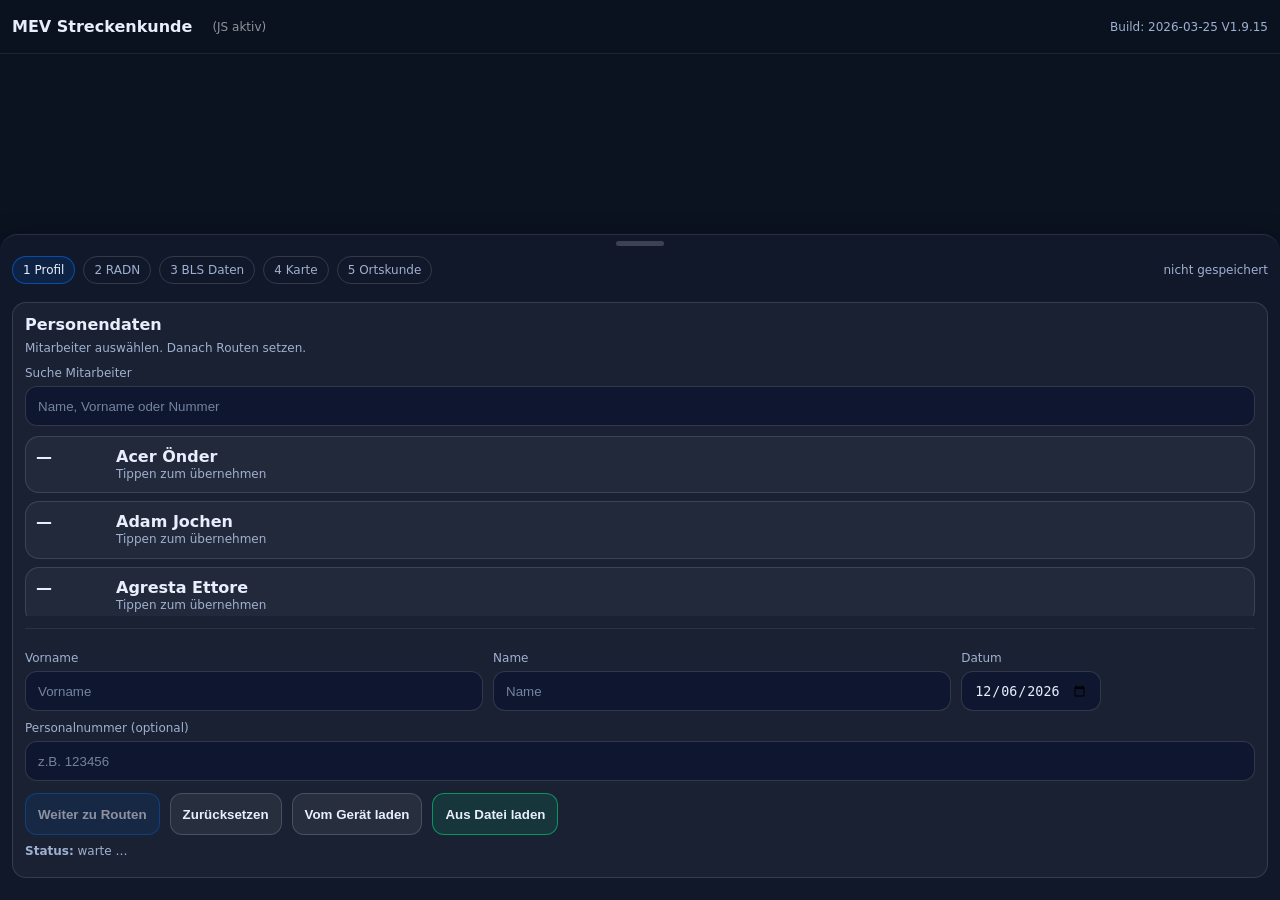
==== commit 09805c03: "Add files via upload" ====
--- a/Index_v1.9.15.html
+++ b/Index_v1.9.15.html
@@ -1,1397 +1,821 @@
 <!doctype html>
 <html lang="de-CH">
 <head>
-  <meta charset="utf-8" />
-  <meta name="viewport" content="width=device-width, initial-scale=1, viewport-fit=cover, user-scalable=no" />
-  <title>MEV Streckenkunde</title>
-  <meta name="apple-mobile-web-app-capable" content="yes" />
-  <meta name="apple-mobile-web-app-status-bar-style" content="default" />
-  <meta name="theme-color" content="#0b1220" />
-  <style>
-    :root{
-      --bg:#0b1220; --panel:#121a2b; --panel2:#0f1730; --text:#e8eefc; --muted:#9fb0d0;
-      --blue:#0070ff; --red:#ff2a2a;
-      --shadow: 0 10px 30px rgba(0,0,0,.35);
-    }
-    *{box-sizing:border-box;}
-    html,body{height:100%;}
-    body{margin:0; font-family: system-ui, -apple-system, Segoe UI, Roboto, Arial, sans-serif; background:var(--bg); color:var(--text); overflow:hidden;}
-
-    .topbar{position:fixed; left:0; right:0; top:0; z-index:30; height:54px; display:flex; align-items:center; gap:10px;
-      padding:10px 12px; border-bottom:1px solid rgba(255,255,255,.08); background: rgba(11,18,32,.85); backdrop-filter: blur(8px);
-    }
-    .brand{font-weight:750;}
-    .build{margin-left:auto; font-size:12px; color:var(--muted);}
-
-    .hidden{display:none !important;}
-.filePick{position:fixed; left:-10000px; top:0; width:1px; height:1px; opacity:0;}
-
-    /* Bottom sheet */
-    .sheet{position:fixed; left:0; right:0; bottom:0; z-index:20; background:rgba(18,26,43,.96);
-      border-top:1px solid rgba(255,255,255,.10); border-radius: 18px 18px 0 0; box-shadow: var(--shadow);
-      height: min(74vh, 680px); display:flex; flex-direction:column;
-    }
-    .grab{width:48px; height:5px; border-radius:999px; background: rgba(255,255,255,.18); margin: 6px auto 0;}
-    .sheetHeader{padding:10px 12px 8px; display:flex; align-items:center; gap:10px;}
-    .steps{display:flex; gap:8px; flex-wrap:wrap;}
-    .step{font-size:12px; padding:6px 10px; border-radius:999px; border:1px solid rgba(255,255,255,.14); color:var(--muted);}
-    .step.active{color:var(--text); border-color: rgba(0,112,255,.55); background: rgba(0,112,255,.12);}
-    .dirty{margin-left:auto; font-size:12px; color:var(--muted);}
-    .sheetBody{padding:10px 12px 12px; overflow:auto; flex:1 1 auto;}
-
-    .card{border:1px solid rgba(255,255,255,.12); background: rgba(255,255,255,.04); border-radius:14px; padding:12px;}
-    .hint{font-size:12px; color:var(--muted); line-height:1.35;}
-    label{display:block; font-size:12px; color:var(--muted); margin:10px 0 6px;}
-    input, select{width:100%; height:40px; border-radius:12px; border:1px solid rgba(255,255,255,.14); background:var(--panel2); color:var(--text); padding:0 12px; outline:none;}
-    input::placeholder{color: rgba(159,176,208,.7);}
-
-    .row3{display:grid; grid-template-columns: minmax(30ch, 45ch) minmax(30ch, 45ch) 140px; gap:10px;}
-    @media (max-width: 520px){ .row3{grid-template-columns:1fr;} }
-
-    .btn{height:42px; padding:0 12px; border-radius:12px; border:1px solid rgba(255,255,255,.16); background: rgba(255,255,255,.06);
-      color:var(--text); font-weight:700; cursor:pointer;}
-    .btn.primary{border-color: rgba(0,112,255,.65); background: rgba(0,112,255,.16);}
-    .btn:disabled{opacity:.55; cursor:not-allowed;}
+ <meta charset="utf-8" />
+ <meta name="viewport" content="width=device-width, initial-scale=1, viewport-fit=cover, user-scalable=no" />
+ <title>MEV Streckenkunde</title>
+ <meta name="apple-mobile-web-app-capable" content="yes" />
+ <meta name="apple-mobile-web-app-status-bar-style" content="default" />
+ <meta name="theme-color" content="#0b1220" />
+ <style>
+ :root{
+ --bg:#0b1220; --panel:#121a2b; --panel2:#0f1730; --text:#e8eefc; --muted:#9fb0d0;
+ --blue:#0070ff; --red:#ff2a2a;
+ --shadow: 0 10px 30px rgba(0,0,0,.35);
+ }
+ *{box-sizing:border-box;}
+ html,body{height:100%;}
+ body{margin:0; font-family: system-ui, -apple-system, Segoe UI, Roboto, Arial, sans-serif; background:var(--bg); color:var(--text); overflow:hidden;}
+ .topbar{position:fixed; left:0; right:0; top:0; z-index:30; height:54px; display:flex; align-items:center; gap:10px;
+ padding:10px 12px; border-bottom:1px solid rgba(255,255,255,.08); background: rgba(11,18,32,.85); backdrop-filter: blur(8px);
+ }
+ .brand{font-weight:750;}
+ .build{margin-left:auto; font-size:12px; color:var(--muted);}
+ .hidden{display:none !important;}
+ .filePick{position:fixed; left:-10000px; top:0; width:1px; height:1px; opacity:0;}
+ /* Bottom sheet */
+ .sheet{position:fixed; left:0; right:0; bottom:0; z-index:20; background:rgba(18,26,43,.96);
+ border-top:1px solid rgba(255,255,255,.10); border-radius: 18px 18px 0 0; box-shadow: var(--shadow);
+ height: min(74vh, 680px); display:flex; flex-direction:column;
+ }
+ .grab{width:48px; height:5px; border-radius:999px; background: rgba(255,255,255,.18); margin: 6px auto 0;}
+ .sheetHeader{padding:10px 12px 8px; display:flex; align-items:center; gap:10px;}
+ .steps{display:flex; gap:8px; flex-wrap:wrap;}
+ .step{font-size:12px; padding:6px 10px; border-radius:999px; border:1px solid rgba(255,255,255,.14); color:var(--muted);}
+ .step.active{color:var(--text); border-color: rgba(0,112,255,.55); background: rgba(0,112,255,.12);}
+ .dirty{margin-left:auto; font-size:12px; color:var(--muted);}
+ .sheetBody{padding:10px 12px 12px; overflow:auto; flex:1 1 auto;}
+ .card{border:1px solid rgba(255,255,255,.12); background: rgba(255,255,255,.04); border-radius:14px; padding:12px;}
+ .hint{font-size:12px; color:var(--muted); line-height:1.35;}
+ label{display:block; font-size:12px; color:var(--muted); margin:10px 0 6px;}
+ input, select{width:100%; height:40px; border-radius:12px; border:1px solid rgba(255,255,255,.14); background:var(--panel2); color:var(--text); padding:0 12px; outline:none;}
+ input::placeholder{color: rgba(159,176,208,.7);} 
+ .row3{display:grid; grid-template-columns: minmax(30ch, 45ch) minmax(30ch, 45ch) 140px; gap:10px;}
+ @media (max-width: 520px){ .row3{grid-template-columns:1fr;} }
+ .btn{height:42px; padding:0 12px; border-radius:12px; border:1px solid rgba(255,255,255,.16); background: rgba(255,255,255,.06);
+ color:var(--text); font-weight:700; cursor:pointer;}
+ .btn.primary{border-color: rgba(0,112,255,.65); background: rgba(0,112,255,.16);} 
+ .btn:disabled{opacity:.55; cursor:not-allowed;}
  .btn.danger{border-color: rgba(255,77,77,.8); background: rgba(255,0,0,.12); color:#ffb3b3;}
- .btn.success{border-color: rgba(0,200,120,.65); background: rgba(0,200,120,.12);}
-
-    .list{display:grid; gap:8px; margin-top:10px;}
-    .item{display:flex; gap:10px; padding:10px; border-radius:14px; border:1px solid rgba(255,255,255,.12); background: rgba(255,255,255,.04); cursor:pointer; align-items:flex-start;}
-    .no{width:70px; font-weight:900;}
-    .desc{flex:1 1 auto;}
-    .badge{font-size:12px; font-weight:900; padding:4px 10px; border-radius:999px; border:1px solid rgba(255,255,255,.14); white-space:nowrap;}
-    .badge.k{color: var(--blue); border-color: rgba(0,112,255,.45); background: rgba(0,112,255,.10);}
-    .badge.a{color: var(--red); border-color: rgba(255,42,42,.45); background: rgba(255,42,42,.10);}
-    .badge.n{color: rgba(255,255,255,.65); border-color: rgba(255,255,255,.14); background: rgba(255,255,255,.04);}
-
-    .segItem{display:flex; gap:10px; align-items:flex-start; padding:10px; border-radius:12px; border:1px solid rgba(255,255,255,.12); background: rgba(255,255,255,.04); margin-top:8px;}
-    .segItem.off{opacity:.55;}
-
-    /* Sticky top row inside scroll area */
-    .cardTop{position:sticky; top:0; z-index:6; padding:10px 0 8px;
-      background: linear-gradient(to bottom, rgba(18,26,43,.96) 70%, rgba(18,26,43,0));
-    }
-    .toggleRow{display:flex; gap:10px; flex-wrap:wrap; align-items:center;}
-    .toggle{height:38px; padding:0 12px; border-radius:999px; border:1px solid rgba(255,255,255,.16); background: rgba(255,255,255,.06); color:var(--text); font-weight:900; cursor:pointer; font-size:12px;}
-    .toggle.active{outline:2px solid rgba(0,112,255,.55);}
-
-    /* Map */
-    .mapWrap{position:fixed; inset:54px 0 0 0; background:#fff;}
-    #mapHost{position:absolute; inset:0; overflow:hidden;}
-    #mapHost svg{width:100%; height:100%; display:block; touch-action:none;}
-
-    .mapBar{position:fixed; left:10px; right:10px; top:64px; z-index:40; display:flex; gap:10px; flex-wrap:wrap;
-      padding:10px; border-radius:14px; border:1px solid rgba(255,255,255,.16); background: rgba(18,26,43,.92); backdrop-filter: blur(8px);
-    }
-    .pillBtn{height:40px; padding:0 12px; border-radius:999px; border:1px solid rgba(255,255,255,.16); background: rgba(255,255,255,.06);
-      color:var(--text); font-weight:900; cursor:pointer; font-size:12px;}
-    .pillBtn.active{outline:2px solid rgba(0,112,255,.55);}
-
-    .toast{position:fixed; left:50%; bottom: calc(min(74vh,680px) + 10px); transform:translateX(-50%);
-      background: rgba(18,26,43,.98); border: 1px solid rgba(255,255,255,.16);
-      padding: 10px 12px; border-radius: 12px; font-size: 13px; color: var(--text);
-      max-width: min(860px, 92vw); display:none; z-index:50;}
-    .toast.show{display:block;}
-  
- .item.suggest{outline:2px solid rgba(0, 200, 120, .55);}
- .badge.sug{color: rgba(0,200,120,.95); border-color: rgba(0,200,120,.55); background: rgba(0,200,120,.12);}
- .item.ortOn{background: rgba(0,200,120,.10);}
-
-.groupHead{display:flex; gap:10px; align-items:center; padding:10px; border-radius:12px; border:1px solid rgba(255,255,255,.12); background: rgba(255,255,255,.03);}
-.groupTitle{font-weight:900;}
-.groupMeta{font-size:12px; color:var(--muted);}
-.miniBtn{height:34px; padding:0 10px; border-radius:999px; border:1px solid rgba(255,255,255,.16); background: rgba(255,255,255,.06); color:var(--text); font-weight:900; cursor:pointer; font-size:12px;}
-</style>
+ .btn.success{border-color: rgba(0,200,120,.65); background: rgba(0,200,120,.12);} 
+ /* NEW: green send button styling */
+ .btn.send{border-color: rgba(0,200,120,.65); background: rgba(0,200,120,.16); color:#b6ffd9;}
+ .list{display:grid; gap:8px; margin-top:10px;}
+ .item{display:flex; gap:10px; padding:10px; border-radius:14px; border:1px solid rgba(255,255,255,.12); background: rgba(255,255,255,.04); cursor:pointer; align-items:flex-start;}
+ .no{width:70px; font-weight:900;}
+ .desc{flex:1 1 auto;}
+ .badge{font-size:12px; font-weight:900; padding:4px 10px; border-radius:999px; border:1px solid rgba(255,255,255,.14); white-space:nowrap;}
+ .badge.k{color: var(--blue); border-color: rgba(0,112,255,.45); background: rgba(0,112,255,.10);} 
+ .badge.a{color: var(--red); border-color: rgba(255,42,42,.45); background: rgba(255,42,42,.10);} 
+ .badge.n{color: rgba(255,255,255,.65); border-color: rgba(255,255,255,.14); background: rgba(255,255,255,.04);} 
+ .segItem{display:flex; gap:10px; align-items:flex-start; padding:10px; border-radius:12px; border:1px solid rgba(255,255,255,.12); background: rgba(255,255,255,.04); margin-top:8px;}
+ /* Sticky top row inside scroll area */
+ .cardTop{position:sticky; top:0; z-index:6; padding:10px 0 8px;
+ background: linear-gradient(to bottom, rgba(18,26,43,.96) 70%, rgba(18,26,43,0));
+ }
+ .toggleRow{display:flex; gap:10px; flex-wrap:wrap; align-items:center;}
+ .toggle{height:38px; padding:0 12px; border-radius:999px; border:1px solid rgba(255,255,255,.16); background: rgba(255,255,255,.06); color:var(--text); font-weight:900; cursor:pointer; font-size:12px;}
+ .toggle.active{outline:2px solid rgba(0,112,255,.55);} 
+ /* Map */
+ .mapWrap{position:fixed; inset:54px 0 0 0; background:#fff;}
+ #mapHost{position:absolute; inset:0; overflow:hidden;}
+ #mapHost svg{width:100%; height:100%; display:block; touch-action:none;}
+ .mapBar{position:fixed; left:10px; right:10px; top:64px; z-index:40; display:flex; gap:10px; flex-wrap:wrap;
+ padding:10px; border-radius:14px; border:1px solid rgba(255,255,255,.16); background: rgba(18,26,43,.92); backdrop-filter: blur(8px);
+ }
+ .pillBtn{height:40px; padding:0 12px; border-radius:999px; border:1px solid rgba(255,255,255,.16); background: rgba(255,255,255,.06);
+ color:var(--text); font-weight:900; cursor:pointer; font-size:12px;}
+ .pillBtn.active{outline:2px solid rgba(0,112,255,.55);} 
+ .toast{position:fixed; left:50%; bottom: calc(min(74vh,680px) + 10px); transform:translateX(-50%);
+ background: rgba(18,26,43,.98); border: 1px solid rgba(255,255,255,.16);
+ padding: 10px 12px; border-radius: 12px; font-size: 13px; color: var(--text);
+ max-width: min(860px, 92vw); display:none; z-index:50;}
+ .toast.show{display:block;}
+ .item.suggest{outline:2px solid rgba(0, 200, 120, .55);} 
+ .badge.sug{color: rgba(0,200,120,.95); border-color: rgba(0,200,120,.55); background: rgba(0,200,120,.12);} 
+ .item.ortOn{background: rgba(0,200,120,.10);} 
+ .groupHead{display:flex; gap:10px; align-items:center; padding:10px; border-radius:12px; border:1px solid rgba(255,255,255,.12); background: rgba(255,255,255,.03);} 
+ .groupTitle{font-weight:900;} 
+ .groupMeta{font-size:12px; color:var(--muted);} 
+ .miniBtn{height:34px; padding:0 10px; border-radius:999px; border:1px solid rgba(255,255,255,.16); background: rgba(255,255,255,.06); color:var(--text); font-weight:900; cursor:pointer; font-size:12px;}
+ </style>
 </head>
 <body>
-  <div class="topbar"><div class="brand">MEV Streckenkunde</div><div id="bootMark" style="font-size:12px; color:rgba(255,255,255,.55); margin-left:10px;">(JS lädt …)</div><div class="build">Build: 2026-03-23 V1.9.15</div></div>
-
-  <!-- Step 4: Map view -->
-  <div class="mapWrap hidden" id="viewMap">
-    <div id="mapHost"><div style="padding:12px; color:#111;"><b>SVG noch nicht geladen.</b></div></div>
-  </div>
-
-  <div class="mapBar hidden" id="mapBar">
-    <button class="pillBtn active" id="modePan" type="button">Verschieben/Zoomen</button>
-    <button class="pillBtn" id="modeEdit" type="button">Punkte bearbeiten</button>
-    <span style="flex:1 1 auto"></span>
-    <button class="pillBtn active" data-pick="kundig" id="pickK" type="button">Kundig (blau)</button>
-    <button class="pillBtn" data-pick="auffrischung" id="pickA" type="button">Auffrischung (rot)</button>
-    <button class="pillBtn" data-pick="unkundig" id="pickN" type="button">Unkundig (Original)</button>
-    <button class="pillBtn" id="toOrtskunde" type="button">Weiter: Ortskunde</button>
-    <button class="pillBtn" id="backFromMap" type="button">Zurück</button>
-  </div>
-
-  <!-- Sheet -->
-  <div class="sheet" id="sheet">
-    <div class="grab"></div>
-    <div class="sheetHeader">
-      <div class="steps">
-        <span class="step active" id="s1">1 Profil</span>
-        <span class="step" id="s2">2 RADN</span>
-        <span class="step" id="s3">3 BLS Daten</span>
-        <span class="step" id="s4">4 Karte</span>
-        <span class="step" id="s5">5 Ortskunde</span>
-      </div>
-      <div class="dirty" id="dirty"></div>
-    </div>
-
-    <div class="sheetBody">
-      <!-- Step 1 -->
-      <div class="card" id="p1">
-        <div style="font-weight:850; margin-bottom:6px;">Personendaten</div>
-        <div class="hint">Mitarbeiter auswählen. Danach Routen setzen.</div>
-        <label>Suche Mitarbeiter</label>
-        <input id="empSearch" placeholder="Name, Vorname oder Nummer" />
-        <div id="empHits" class="list" style="max-height:180px; overflow:auto;"></div>
-        <div style="height:1px; background: rgba(255,255,255,.08); margin:12px 0;"></div>
-        <div class="row3">
-          <div><label>Vorname</label><input id="vorname" placeholder="Vorname" /></div>
-          <div><label>Name</label><input id="nachname" placeholder="Name" /></div>
-          <div><label>Datum</label><input id="datum" type="date" /></div>
-        </div>
-        <label>Personalnummer (optional)</label>
-        <input id="pnr" inputmode="numeric" pattern="[0-9]*" placeholder="z.B. 123456" />
-        <div class="toggleRow" style="margin-top:12px;">
-          <button class="btn primary" id="toRoutes" type="button" disabled>Weiter zu Routen</button>
-          <button class="btn" id="resetPerson" type="button">Zurücksetzen</button>
+ <div class="topbar"><div class="brand">MEV Streckenkunde</div><div id="bootMark" style="font-size:12px; color:rgba(255,255,255,.55); margin-left:10px;">(JS aktiv)</div><div class="build">Build: 2026-03-25 V1.9.15</div></div>
+ <!-- Step 4: Map view -->
+ <div class="mapWrap hidden" id="viewMap">
+ <div id="mapHost"><div style="padding:12px; color:#111;"><b>SVG noch nicht geladen.</b></div></div>
+ </div>
+ <div class="mapBar hidden" id="mapBar">
+ <button class="pillBtn active" id="modePan" type="button">Verschieben/Zoomen</button>
+ <button class="pillBtn" id="modeEdit" type="button">Punkte bearbeiten</button>
+ <span style="flex:1 1 auto"></span>
+ <button class="pillBtn active" data-pick="kundig" id="pickK" type="button">Kundig (blau)</button>
+ <button class="pillBtn" data-pick="auffrischung" id="pickA" type="button">Auffrischung (rot)</button>
+ <button class="pillBtn" data-pick="unkundig" id="pickN" type="button">Unkundig (Original)</button>
+ <button class="pillBtn" id="toOrtskunde" type="button">Weiter: Ortskunde</button>
+ <button class="pillBtn" id="backFromMap" type="button">Zurück</button>
+ </div>
+ <!-- Sheet -->
+ <div class="sheet" id="sheet">
+ <div class="grab"></div>
+ <div class="sheetHeader">
+ <div class="steps">
+ <span class="step active" id="s1">1 Profil</span>
+ <span class="step" id="s2">2 RADN</span>
+ <span class="step" id="s3">3 BLS Daten</span>
+ <span class="step" id="s4">4 Karte</span>
+ <span class="step" id="s5">5 Ortskunde</span>
+ </div>
+ <div class="dirty" id="dirty"></div>
+ </div>
+ <div class="sheetBody">
+ <!-- Step 1 -->
+ <div class="card" id="p1">
+ <div style="font-weight:850; margin-bottom:6px;">Personendaten</div>
+ <div class="hint">Mitarbeiter auswählen. Danach Routen setzen.</div>
+ <label>Suche Mitarbeiter</label>
+ <input id="empSearch" placeholder="Name, Vorname oder Nummer" />
+ <div id="empHits" class="list" style="max-height:180px; overflow:auto;"></div>
+ <div style="height:1px; background: rgba(255,255,255,.08); margin:12px 0;"></div>
+ <div class="row3">
+ <div><label>Vorname</label><input id="vorname" placeholder="Vorname" /></div>
+ <div><label>Name</label><input id="nachname" placeholder="Name" /></div>
+ <div><label>Datum</label><input id="datum" type="date" /></div>
+ </div>
+ <label>Personalnummer (optional)</label>
+ <input id="pnr" inputmode="numeric" pattern="[0-9]*" placeholder="z.B. 123456" />
+ <div class="toggleRow" style="margin-top:12px;">
+ <button class="btn primary" id="toRoutes" type="button" disabled>Weiter zu Routen</button>
+ <button class="btn" id="resetPerson" type="button">Zurücksetzen</button>
  <button class="btn" id="loadLocalTop" type="button">Vom Gerät laden</button>
-        
- <button class="btn success" id="loadFileTop" type=\"button\">Aus Datei laden</button>
+ <button class="btn success" id="loadFileTop" type="button">Aus Datei laden</button>
  <input id="importFileTop" type="file" accept="application/json,.json" style="position:absolute;top:-9999px;left:-9999px;width:0;height:0;opacity:0;overflow:hidden;border:none;">
-</div>
-        <div class="hint" id="auto" style="margin-top:8px;"><b>Status:</b> warte …</div>
+ </div>
+ <div class="hint" id="auto" style="margin-top:8px;"><b>Status:</b> warte …</div>
  <div class="hint" id="loadHint" style="margin-top:6px;"></div>
-      </div>
-
-      <!-- Step 2 -->
-      <div class="card hidden" id="p2">
-        <div style="font-weight:850; margin-bottom:6px;">RADN-Strecken (101–791)</div>
-        <div class="hint">Tippen: 1× kundig · 2× auffrischung · 3× unkundig</div>
-        <div class="cardTop">
-          <div class="toggleRow">
-            <span class="hint" style="margin:0;">BLS Teilstrecken bearbeiten?</span>
-            <button class="toggle active" id="blsNo" type="button">Nein</button>
-            <button class="toggle" id="blsYes" type="button">Ja</button>
-  <span class="hint" style="margin:0;">RADN</span>
-  <button class="toggle active" id="radnScroll" type="button">Scrollen</button>
-  <button class="toggle" id="radnMark" type="button">Markieren</button>
-<span style="flex:1 1 auto"></span>
-            <button class="btn" id="backToPerson" type="button">Zurück</button>
-            <button class="btn primary" id="nextFromRoutes" type="button">Weiter</button>
-          </div>
-        </div>
-
-        <div id="routeList" class="list" style="max-height:360px; overflow:auto;"></div>
-      </div>
-
-      <!-- Step 3 -->
-      <div class="card hidden" id="p3">
-        <div style="font-weight:850; margin-bottom:6px;">BLS Daten</div>
-        <div class="hint">BLS Daten (nur gewählte RADN-Routen). Tippen toggelt kundig/unkundig (Standard = unkundig).</div>
-      <div class="toggleRow" style="margin-top:10px;">
-        <button class="toggle active" id="blsFilterAll" type="button">Alle</button>
-        <button class="toggle" id="blsFilterUnkundig" type="button">Nur unkundig</button>
-        <span style="flex:1 1 auto"></span>
-        <span class="hint" id="blsStats" style="margin:0;"></span>
-      </div>
-
-        <div class="cardTop">
-          <div class="toggleRow">
-            <span class="hint" style="margin:0;">Tippen auf Teilstrecke = false</span>
-            <span style="flex:1 1 auto"></span>
-            <button class="btn" id="backToRoutes" type="button">Zurück</button>
-            <button class="btn primary" id="toMap" type="button">Weiter zur Karte</button>
-          </div>
-        </div>
-
-        <div id="blsList"></div>
-      </div>
-
-      <!-- Step 5 -->
-      <div class="card hidden" id="p5">
-        <div style="font-weight:850; margin-bottom:6px;">Ortskunde (Anschlussgleise und Tanklager)</div>
-        
-
-        <div class="cardTop">
-          <div class="toggleRow">
-            <span class="hint" style="margin:0;">Prüfen und bestätigen</span>
-      <button class="toggle active" id="ortFilterSug" type="button">Auswahl (RADN + Karte) <span id="countSug"></span></button>
-      <button class="toggle" id="ortFilterAll" type="button">Alle anzeigen <span id="countAll"></span></button>
-            <span style="flex:1 1 auto"></span>
-            <button class="btn" id="backToMap" type="button">Zurück zur Karte</button>
-            <button class="btn" id="saveLocal" type="button">Auf Gerät speichern</button>
-            <button class="btn" id="loadLocal" type="button">Vom Gerät laden</button>
-            <button class="btn primary" id="export" type="button">Export (JSON)</button>
-          </div>
-        </div>
-
-        <div id="ortList"></div>
-        <div class="hint" id="summary" style="margin-top:10px;"></div>
-      </div>
-
-    </div>
-  </div>
-
-  <div class="toast" id="toast"></div>
-
+ </div>
+ <!-- Step 2 -->
+ <div class="card hidden" id="p2">
+ <div style="font-weight:850; margin-bottom:6px;">RADN-Strecken (101–791)</div>
+ <div class="hint">Tippen: 1× kundig · 2× auffrischung · 3× unkundig</div>
+ <div class="cardTop">
+ <div class="toggleRow">
+ <span class="hint" style="margin:0;">BLS Teilstrecken bearbeiten?</span>
+ <button class="toggle active" id="blsNo" type="button">Nein</button>
+ <button class="toggle" id="blsYes" type="button">Ja</button>
+ <span class="hint" style="margin:0;">RADN</span>
+ <button class="toggle active" id="radnScroll" type="button">Scrollen</button>
+ <button class="toggle" id="radnMark" type="button">Markieren</button>
+ <span style="flex:1 1 auto"></span>
+ <button class="btn" id="backToPerson" type="button">Zurück</button>
+ <button class="btn primary" id="nextFromRoutes" type="button">Weiter</button>
+ </div>
+ </div>
+ <div id="routeList" class="list" style="max-height:360px; overflow:auto;"></div>
+ </div>
+ <!-- Step 3 -->
+ <div class="card hidden" id="p3">
+ <div style="font-weight:850; margin-bottom:6px;">BLS Daten</div>
+ <div class="hint">BLS Daten (nur gewählte RADN-Routen). Tippen toggelt kundig/unkundig (Standard = unkundig).</div>
+ <div class="toggleRow" style="margin-top:10px;">
+ <button class="toggle active" id="blsFilterAll" type="button">Alle</button>
+ <button class="toggle" id="blsFilterUnkundig" type="button">Nur unkundig</button>
+ <span style="flex:1 1 auto"></span>
+ <span class="hint" id="blsStats" style="margin:0;"></span>
+ </div>
+ <div class="cardTop">
+ <div class="toggleRow">
+ <span class="hint" style="margin:0;">Tippen auf Teilstrecke = false</span>
+ <span style="flex:1 1 auto"></span>
+ <button class="btn" id="backToRoutes" type="button">Zurück</button>
+ <button class="btn primary" id="toMap" type="button">Weiter zur Karte</button>
+ </div>
+ </div>
+ <div id="blsList"></div>
+ </div>
+ <!-- Step 5 -->
+ <div class="card hidden" id="p5">
+ <div style="font-weight:850; margin-bottom:6px;">Ortskunde (Anschlussgleise und Tanklager)</div>
+ <div class="cardTop">
+ <div class="toggleRow">
+ <span class="hint" style="margin:0;">Prüfen und bestätigen</span>
+ <button class="toggle active" id="ortFilterSug" type="button">Auswahl</button>
+ <button class="toggle" id="ortFilterAll" type="button">Alle</button>
+ <span style="flex:1 1 auto"></span>
+ <button class="btn" id="backToMap" type="button">Zurück zur Karte</button>
+ <button class="btn" id="saveLocal" type="button">Speichern</button>
+ <button class="btn" id="loadLocal" type="button">Vom Gerät laden</button>
+ <button class="btn primary" id="export" type="button">Export (JSON)</button>
+ <button class="btn send" id="sendBtn" type="button">Senden</button>
+ </div>
+ </div>
+ <div id="ortList"></div>
+ <div class="hint" id="summary" style="margin-top:10px;"></div>
+ </div>
+ </div>
+ </div>
+ <div class="toast" id="toast"></div>
 <script>
-(() => {
+(()=> {
  window.addEventListener('error', function(ev){ try{ var m = (ev && ev.message) ? ev.message : 'JS-Fehler'; var t=document.getElementById('toast'); if(t){ t.textContent=m; t.classList.add('show'); setTimeout(()=>t.classList.remove('show'), 3500);} }catch(e){} });
-  const $ = (id) => document.getElementById(id);
-  const toast = (m) => { const t=$('toast'); t.textContent=m; t.classList.add('show'); setTimeout(()=>t.classList.remove('show'), 2200); };
-  const setDirty = (v) => $('dirty').textContent = v ? 'nicht gespeichert' : '';
-
-  const st = {
-    person: {vorname:'', nachname:'', datum:'', personalnummer:''},
-    employees: [],
-    routes: {},
-    routeSegmentsOrdered: {},
-    idx: null,
-    svgText: null,
-    svgRoot: null,
-    viewBase: null,
-    viewCur: null,
-
-    routeStatus: {},
-    teilstrecken: {},
-    overrides: {},
-
-    // Ortskunde Option B: ortName -> {kundig:boolean, linien:[...]}
-    orts: {},
-
-    tap: {key:null, t:0, c:0},
-    mode: 'pan',
-    pick: 'kundig',
-    blsMode: false,
-  blsAllFalsePending: false,
-  // Ortskunde
-  suggestedOrts: new Set(),
-  ortFilter: 'suggested',
-  ortsManual: {},
-  idxTankByLine: {},
-  radnMode: 'scroll',
-  currentStep: 1
+ const $ = (id) => document.getElementById(id);
+ const toast = (m) => { const t=$('toast'); t.textContent=m; t.classList.add('show'); setTimeout(()=>t.classList.remove('show'), 2200); };
+ const setDirty = (v) => $('dirty').textContent = v ? 'nicht gespeichert' : '';
+ const st = {
+ person: {vorname:'', nachname:'', datum:'', personalnummer:''},
+ employees: [],
+ routes: {},
+ routeSegmentsOrdered: {},
+ idx: null,
+ svgText: null,
+ svgRoot: null,
+ viewBase: null,
+ viewCur: null,
+ routeStatus: {},
+ teilstrecken: {},
+ overrides: {},
+ // Ortskunde Option B: ortName -> {kundig:boolean, linien:[...]}
+ orts: {},
+ tap: {key:null, t:0, c:0},
+ mode: 'pan',
+ pick: 'kundig',
+ blsMode: false,
+ blsAllFalsePending: false,
+ // NEW: remember collapsed state per route to avoid TypeError
+ blsCollapsed: {},
+ // Ortskunde
+ suggestedOrts: new Set(),
+ ortFilter: 'suggested',
+ ortsManual: {},
+ idxTankByLine: {},
+ radnMode: 'scroll',
+ currentStep: 1
  };
-
-  // ===== Tap-Anzeige im Header (nur bei Antippen, nie bei Wischen) =====
-  const buildEl = document.querySelector('.topbar .build');
-  const originalBuildText = buildEl ? buildEl.textContent : '';
-  let buildTimer = null;
-  let wiredSvgForHeaderTap = null;
-
-  function showHeaderTemp(text, ms = 1800){
-    if(!buildEl) return;
-    buildEl.textContent = text;
-    clearTimeout(buildTimer);
-    if(ms > 0 && originalBuildText){
-      buildTimer = setTimeout(() => { buildEl.textContent = originalBuildText; }, ms);
-    }
-  }
-
-  function labelNurInkscape(el){
-  if(!el || !el.getAttribute) return '(ohne Label)';
-  var label = String(el.getAttribute('inkscape:label') || '').trim();
-  return label || '(ohne Label)';
-}
-
-  function isTanklagerEl(el){
-  if(!el || !el.getAttribute) return false;
-  var tl = String(el.getAttribute('Tanklager') || el.getAttribute('tanklager') || '').trim();
-  return !!tl;
-}
-
-  function isStationEl(el){
-  if(!el) return false;
-  var dt = String((el.getAttribute && (el.getAttribute('data-typ') || el.getAttribute('data-type'))) || '').trim();
-  if(dt === 'Station') return true;
-  var id = String(el.id || '').toLowerCase().trim();
-  return id.indexOf('station_')===0 || id.indexOf('unoccupied_station_')===0;
-}
-
-  
-
-// ===== Tanklager/Anschlussgleise: Abgleich über data-line =====
-function collectDataLines(el){
-  var out=[];
-  try{
-    var names = el.getAttributeNames ? el.getAttributeNames() : [];
-    for(var i=0;i<names.length;i++){
-      var a = names[i];
-      if(a.indexOf('data-line')!==0) continue;
-      var v = String(el.getAttribute(a) || '').replace(/\D+/g,'');
-      if(v) out.push(v);
-    }
-  }catch(e){}
-  // unique
-  var seen = {};
-  var res=[];
-  for(var j=0;j<out.length;j++){ if(!seen[out[j]]){ seen[out[j]]=1; res.push(out[j]); } }
-  res.sort(function(a,b){ return Number(a)-Number(b); });
-  return res;
-}
-
-function buildIdxTankByLine(){
-  // aus assets/stations_by_line.json: alle Einträge mit tanklager != null
-  var out = {};
-  try{
-    var idx = st.idx || {};
-    Object.keys(idx).forEach(function(lineKey){
-      var arr = idx[lineKey];
-      if(!Array.isArray(arr)) return;
-      for(var i=0;i<arr.length;i++){
-        var it = arr[i] || {};
-        if(!it.tanklager) continue;
-        var line = String(it.line || lineKey || '').replace(/\D+/g,'');
-        // Sonderfall: unknown-Liste mit code = Liniennummer (z.B. "411")
-        if(!line){
-          var c = String(it.code || '').replace(/\D+/g,'');
-          if(c) line = c;
-        }
-        if(!line) continue;
-        var label = String(it.label || it.tanklager || '').trim();
-        if(!label) continue;
-        if(!out[line]) out[line] = new Set();
-        out[line].add(label);
-      }
-    });
-  }catch(e){}
-  st.idxTankByLine = out;
-}
-
-function buildTankIndexFromSvg(){
-  var byLine = {};
-  var byCode = {};
-  if(!st.svgRoot) return {byLine:byLine, byCode:byCode};
-  var nodes = st.svgRoot.querySelectorAll('[Tanklager], [tanklager]');
-  nodes.forEach(function(el){
-    var label = labelNurInkscape(el);
-    if(!label || label === '(ohne Label)') return;
-    var lines = collectDataLines(el);
-    for(var i=0;i<lines.length;i++){
-      var l = lines[i];
-      if(!byLine[l]) byLine[l] = new Set();
-      byLine[l].add(label);
-    }
-    var code = String(el.getAttribute('data-code') || '').trim();
-    if(code){
-      if(!byCode[code]) byCode[code] = new Set();
-      byCode[code].add(label);
-    }
-  });
-  return {byLine:byLine, byCode:byCode};
-}
-
-function updateOrtskundeSuggestions(){
-  var sug = new Set();
-  var activeLines = new Set();
-
-  // A) RADN: nur kundig
-  Object.keys(st.routeStatus||{}).forEach(function(r){
-    if(st.routeStatus[r] !== 'kundig') return;
-    var rr = String(r).replace(/\D+/g,'');
-    if(rr) activeLines.add(rr);
-  });
-
-  // B) Karte: markierte Punkte (Overrides != unkundig) -> data-line*
-  if(st.svgRoot){
-    Object.keys(st.overrides||{}).forEach(function(id){
-      var v = st.overrides[id];
-      if(v === 'unkundig') return;
-      var el = st.svgRoot.getElementById ? st.svgRoot.getElementById(id) : null;
-      if(!el) return;
-      var ls = collectDataLines(el);
-      for(var i=0;i<ls.length;i++) activeLines.add(ls[i]);
-    });
-  }
-
-  // C1) Vorschläge via stations_by_line.json (tanklager pro Linie)
-  var idxMap = st.idxTankByLine || {};
-  activeLines.forEach(function(l){
-    var set = idxMap[l];
-    if(set) set.forEach(function(lbl){ sug.add(lbl); });
-  });
-
-  // C2) Fallback: falls Tanklager-Elemente in SVG data-line haben
-  var svgByLine = (st.tankIndex && st.tankIndex.byLine) ? st.tankIndex.byLine : {};
-  activeLines.forEach(function(l){
-    var set2 = svgByLine[l];
-    if(set2) set2.forEach(function(lbl){ sug.add(lbl); });
-  });
-
-  st.suggestedOrts = sug;
-}
-
-function findTapTarget(startEl){
-    let el = startEl;
-    for(let i=0;i<12 && el;i++){
-      if(isStationEl(el) || isTanklagerEl(el)) return el;
-      el = el.parentElement || el.parentNode;
-    }
-    return null;
-  }
-
-  function wireHeaderTapToSvg(){
-    if(!st.svgRoot || !buildEl) return;
-    const svgRoot = st.svgRoot;
-    if(wiredSvgForHeaderTap === svgRoot) return;
-
-    let down = null;
-    svgRoot.addEventListener('pointerdown', (ev) => {
-      // nur Primärfinger/Maus
-      if(ev.button != null && ev.button !== 0) return;
-      down = {x: ev.clientX, y: ev.clientY, t: performance.now()};
-    }, {passive:true});
-
-    svgRoot.addEventListener('pointerup', (ev) => {
-      if(!down) return;
-      const dt = performance.now() - down.t;
-      const dx = ev.clientX - down.x;
-      const dy = ev.clientY - down.y;
-      const dist = Math.hypot(dx, dy);
-
-      // nur kurzer Tap, kaum Bewegung
-      if(dt <= 550 && dist <= 8){
-        const hit = findTapTarget(ev.target);
-        if(hit){
-          const label = labelNurInkscape(hit);
-          const text = isTanklagerEl(hit) ? `Tanklager: ${label}` : label;
-          showHeaderTemp(text, 1800);
-        }
-      }
-      down = null;
-    }, {passive:true});
-
-    svgRoot.addEventListener('pointercancel', () => { down = null; }, {passive:true});
-
-    wiredSvgForHeaderTap = svgRoot;
-  }
-
-
-  function showStep(step){
-  st.currentStep = step;
-  if(step===2 && st.setRadnMode) st.setRadnMode('scroll');
-    $('p1').classList.toggle('hidden', step!==1);
-    $('p2').classList.toggle('hidden', step!==2);
-    $('p3').classList.toggle('hidden', step!==3);
-    $('p5').classList.toggle('hidden', step!==5);
-
-    $('s1').classList.toggle('active', step===1);
-    $('s2').classList.toggle('active', step===2);
-    $('s3').classList.toggle('active', step===3);
-    $('s4').classList.toggle('active', step===4);
-    $('s5').classList.toggle('active', step===5);
-
-    $('viewMap').classList.toggle('hidden', step!==4);
-    $('mapBar').classList.toggle('hidden', step!==4);
-
-    $('sheet').classList.toggle('hidden', step===4);
-  }
-
-  function abs(rel){
-    const base = window.location.href.split('#')[0];
-    return new URL(rel, base).toString();
-  }
-  async function loadJson(url){
-    const r = await fetch(url, {cache:'no-store'});
-    if(!r.ok) throw new Error(url+' HTTP '+r.status);
-    return await r.json();
-  }
-  async function loadText(url){
-    const r = await fetch(url, {cache:'no-store'});
-    if(!r.ok) throw new Error(url+' HTTP '+r.status);
-    return await r.text();
-  }
-
-  // Person
-  function syncPerson(){
-    st.person.vorname = String($('vorname').value||'').trim();
-    st.person.nachname = String($('nachname').value||'').trim();
-    st.person.datum = String($('datum').value||'').trim();
-    st.person.personalnummer = String($('pnr').value||'').replace(/\D+/g,'');
-    $('pnr').value = st.person.personalnummer;
-    const ok = !!(st.person.vorname && st.person.nachname && st.person.datum);
-    $('toRoutes').disabled = !ok;
-    $('auto').innerHTML = '<b>Status:</b> ' + (ok ? 'bereit' : 'warte …');
-    setDirty(true);
-  }
-
-  function renderEmpHits(q){
-    const host=$('empHits'); host.innerHTML='';
-    const qq=String(q||'').toLowerCase().trim();
-    const hits=st.employees.filter(e=>e.aktiv!==false).filter(e=>{
-      if(!qq) return true;
-      const s=(String(e.nachname||'')+' '+String(e.vorname||'')+' '+String(e.personalnummer||'')).toLowerCase();
-      return s.includes(qq);
-    }).slice(0,40);
-    if(!hits.length){ host.innerHTML='<div class="hint">Keine Treffer.</div>'; return; }
-    hits.forEach(e=>{
-      const div=document.createElement('div'); div.className='item';
-      div.innerHTML = `<div class="no">${e.personalnummer ? String(e.personalnummer).trim() : '—'}</div><div class="desc"><b>${e.nachname} ${e.vorname}</b><div class="hint">Tippen zum übernehmen</div></div>`;
-      const applyEmp = ()=>{
-  $('vorname').value = e.vorname || '';
-  $('nachname').value = e.nachname || '';
-  $('pnr').value = String(e.personalnummer || '');
-  $('datum').value = $('datum').value || (new Date()).toISOString().slice(0,10);
-  syncPerson();
-  toast('Mitarbeiter übernommen.');
-};
-let downEmp = null;
-div.addEventListener('pointerdown', (ev)=>{
-  if(ev.button != null && ev.button !== 0) return;
-  downEmp = {x: ev.clientX, y: ev.clientY, t: performance.now()};
-}, {passive:true});
-div.addEventListener('pointerup', (ev)=>{
-  if(!downEmp) return;
-  const dt = performance.now() - downEmp.t;
-  const dx = ev.clientX - downEmp.x;
-  const dy = ev.clientY - downEmp.y;
-  const dist = Math.hypot(dx, dy);
-  if(dt <= 550 && dist <= 8) applyEmp();
-  downEmp = null;
-}, {passive:true});
-div.addEventListener('pointercancel', ()=>{ downEmp = null; }, {passive:true});
-div.addEventListener('click', applyEmp);
-      host.appendChild(div);
-    });
-  }
-
-  // Routes
-  const badge = (status)=>{
-    if(status==='kundig') return '<span class="badge k">kundig</span>';
-    if(status==='auffrischung') return '<span class="badge a">auffrischung</span>';
-    return '<span class="badge n">unkundig</span>';
-  };
-
-  function allRoutes(){
-    return Object.keys(st.routes||{}).filter(k=>/^\d{3}$/.test(k)).filter(k=>{
-      const n=Number(k); return n>=101 && n<=791;
-    }).sort((a,b)=>Number(a)-Number(b));
-  }
-
-  function routeMatchesSearch(route){
-  return true;
-}
-
-  function tapRoute(r){
-    const now=Date.now();
-    if(st.tap.key===r && (now-st.tap.t)<450) st.tap.c += 1; else { st.tap.key=r; st.tap.c=1; }
-    st.tap.t=now;
-    const status = (st.tap.c===1) ? 'kundig' : (st.tap.c===2) ? 'auffrischung' : 'unkundig';
-    st.routeStatus[r]=status;
-    if(status!=='unkundig') initTeilstreckenForRoute(r);
-    renderRouteList();
-    setDirty(true);
-    toast(`Route ${r}: ${status}`);
-  }
-
-  function renderRouteList(){
-    const host=$('routeList'); host.innerHTML='';
-    const routes=allRoutes().filter(routeMatchesSearch);
-    if(!routes.length){ host.innerHTML='<div class="hint">Keine Treffer.</div>'; return; }
-    routes.forEach(r=>{
-      const div=document.createElement('div'); div.className='item';
-      const status=st.routeStatus[r]||'unkundig';
-      // Hinweis pro Item entfernt (steht oben schon)
-      div.innerHTML=`<div class="no">${r}</div><div class="desc"><b>${st.routes[r]||''}</b></div>${badge(status)}`;
-      // Markieren nur im Modus 'Markieren' und nur bei echtem Tap (nicht beim Scrollen)
-  let down = null;
-  div.addEventListener('pointerdown', (ev)=>{
-    if(st.radnMode !== 'mark') return;
-    if(ev.button != null && ev.button !== 0) return;
-    down = {x: ev.clientX, y: ev.clientY, t: performance.now()};
-  }, {passive:true});
-  div.addEventListener('pointerup', (ev)=>{
-    if(st.radnMode !== 'mark') return;
-    if(!down) return;
-    const dt = performance.now() - down.t;
-    const dx = ev.clientX - down.x;
-    const dy = ev.clientY - down.y;
-    const dist = Math.hypot(dx, dy);
-    if(dt <= 550 && dist <= 8){ tapRoute(r); }
-    down = null;
-  }, {passive:true});
-  div.addEventListener('pointercancel', ()=>{ down = null; }, {passive:true});
-      host.appendChild(div);
-    });
-  }
-
-  function selectedRoutes(){
-    return allRoutes().filter(r=> (st.routeStatus[r]==='kundig' || st.routeStatus[r]==='auffrischung'));
-  }
-
-  // BLS Teilstrecken (kein BLS-Code in SVG nötig – Export reicht)
-  const segKey = (it)=> `${it.seg}|${it.from}>${it.to}`;
-
-  function initTeilstreckenForRoute(r){
-    const arr = st.routeSegmentsOrdered[r];
-    if(!arr) return;
-    st.teilstrecken[r]=st.teilstrecken[r]||{};
-    arr.forEach(it=>{
-      const k=segKey(it);
-      if(st.teilstrecken[r][k]===undefined) st.teilstrecken[r][k]=false;
-    });
-  }
-
-function resetAllTeilstreckenFalse(){
-  try{
-    if(!st.routeSegmentsOrdered || !Object.keys(st.routeSegmentsOrdered).length){ st.teilstrecken = {}; st.blsAllFalsePending = true; return; }
-    Object.keys(st.routeSegmentsOrdered).forEach(function(r){
-      initTeilstreckenForRoute(r);
-      var mm = st.teilstrecken[r] || {};
-      Object.keys(mm).forEach(function(k){ mm[k]=false; });
-      st.teilstrecken[r]=mm;
-    });
-    st.blsAllFalsePending = false;
-  }catch(e){ st.blsAllFalsePending = true; }
-}
-
-  function renderRoutePick(){
-    const sel=$('routePick'); sel.innerHTML='';
-    const rs=selectedRoutes();
-    if(!rs.length){
-      const opt=document.createElement('option'); opt.value=''; opt.textContent='Keine Route gewählt';
-      sel.appendChild(opt); sel.disabled=true; return;
-    }
-    sel.disabled=false;
-    rs.forEach(r=>{
-      const opt=document.createElement('option');
-      opt.value=r; opt.textContent=`${r}  ${st.routes[r]||''}`;
-      sel.appendChild(opt);
-    });
-  }
-
-  function updateBlsStats(){
-  try{
-    var routes = Object.keys(st.routeSegmentsOrdered || {}).length;
-    var segs = 0;
-    Object.keys(st.routeSegmentsOrdered || {}).forEach(function(r){
-      segs += (st.routeSegmentsOrdered[r] || []).length;
-    });
-    if($('blsStats')) $('blsStats').textContent = 'BLS: ' + routes + ' Routen / ' + segs + ' Teilstrecken';
-  }catch(e){}
-}
-
-function renderSegList(){
-  // BLS Daten: gruppiert nach gewählten RADN-Routen (kein Suchfeld)
-  const host = $('blsList');
-  if(!host) return;
-  host.innerHTML='';
-
-  updateBlsStats();
-
-  const rs = selectedRoutes();
-  if(!rs.length){
-    host.innerHTML = '<div class="hint">Keine Route gewählt.</div>';
-    return;
-  }
-
-  const onlyUnkundig = (st.blsFilter === 'false');
-
-  rs.forEach(function(r){
-    initTeilstreckenForRoute(r);
-    const segs = st.routeSegmentsOrdered[r] || [];
-    if(!segs.length) return;
-
-    // counts
-    var total = segs.length;
-    var trueCnt = 0;
-    for(var i=0;i<segs.length;i++){
-      var it = segs[i];
-      var k = segKey(it);
-      if(st.teilstrecken[r] && st.teilstrecken[r][k] === true) trueCnt++;
-    }
-    var falseCnt = total - trueCnt;
-
-    const wrap = document.createElement('div');
-    wrap.style.marginTop = '10px';
-
-    const head = document.createElement('div');
-    head.className = 'groupHead';
-    const collapsed = !!(st.blsCollapsed && st.blsCollapsed[r]);
-
-    var desc = String(st.routes[r] || '').trim();
-    var titleText = desc || String(r);
-    if(desc && desc.indexOf(String(r)) !== 0){
-      titleText = String(r) + ' ' + desc;
-    }
-
-    const title = document.createElement('div');
-    title.className = 'groupTitle';
-    title.textContent = titleText;
-
-    const meta = document.createElement('div');
-    meta.className = 'groupMeta';
-    meta.textContent = 'kundig: ' + trueCnt + ' / unkundig: ' + falseCnt;
-
-    const spacer = document.createElement('span');
-    spacer.style.flex = '1 1 auto';
-
-    const btnAllFalse = document.createElement('button');
-    btnAllFalse.type='button';
-    btnAllFalse.className='miniBtn';
-    btnAllFalse.textContent='alles unkundig';
-    btnAllFalse.addEventListener('click', function(ev){
-      ev.preventDefault();
-      segs.forEach(function(it){ st.teilstrecken[r][segKey(it)] = false; });
-      setDirty(true);
-      renderSegList();
-      renderSummary();
-    });
-
-    const btnAllTrue = document.createElement('button');
-    btnAllTrue.type='button';
-    btnAllTrue.className='miniBtn';
-    btnAllTrue.textContent='alles kundig';
-    btnAllTrue.addEventListener('click', function(ev){
-      ev.preventDefault();
-      segs.forEach(function(it){ st.teilstrecken[r][segKey(it)] = true; });
-      setDirty(true);
-      renderSegList();
-      renderSummary();
-    });
-
-    const btnCollapse = document.createElement('button');
-    btnCollapse.type='button';
-    btnCollapse.className='miniBtn';
-    btnCollapse.textContent = collapsed ? 'anzeigen' : 'zuklappen';
-    btnCollapse.addEventListener('click', function(ev){
-      ev.preventDefault();
-      st.blsCollapsed[r] = !collapsed;
-      renderSegList();
-    });
-
-    head.appendChild(title);
-    head.appendChild(meta);
-    head.appendChild(spacer);
-    head.appendChild(btnAllFalse);
-    head.appendChild(btnAllTrue);
-    head.appendChild(btnCollapse);
-    wrap.appendChild(head);
-
-    if(!collapsed){
-      segs.forEach(function(it){
-        const k = segKey(it);
-        const on = st.teilstrecken[r][k] === true;
-        if(onlyUnkundig && on) return;
-
-        const div = document.createElement('div');
-        div.className='segItem' + (on?'':' off');
-        const name = (it.fromName || it.toName) ? (' (' + (it.fromName||'') + ' → ' + (it.toName||'') + ')') : '';
-        div.innerHTML = '<div style="width:34px; font-weight:900;">' + (on?'✅':'✕') + '</div>' +
-          '<div class="desc"><div style="font-weight:900; text-decoration:' + (on?'none':'line-through') + ';">' +
-          it.seg + ' ' + it.from + ' → ' + it.to + name +
-          '</div><div class="hint">Tippen toggelt kundig/unkundig</div></div>';
-
-        div.addEventListener('click', function(){
-          st.teilstrecken[r][k] = !on;
-          setDirty(true);
-          renderSegList();
-          renderSummary();
-        });
-
-        wrap.appendChild(div);
-      });
-    }
-
-    host.appendChild(wrap);
-  });
-}
-
-
-  // Assets
-  async function ensureAssetsLoaded(){
-    if(st.idx && st.svgText && Object.keys(st.routes).length) return;
-    const idx=await loadJson(abs('assets/index.json'));
-    st.routes = idx.routes || {};
-    st.routeSegmentsOrdered = idx.routeSegmentsOrdered || {};
-    if(!st.blsMode && st.blsAllFalsePending){ resetAllTeilstreckenFalse(); }
-    st.idx = await loadJson(abs('assets/stations_by_line.json'));
-    buildIdxTankByLine();
-    st.svgText = await loadText(abs('assets/map.svg'));
-  }
-
-  // SVG embed + pan/zoom
-  function getInitialViewBox(svg){
-    const vb = svg.getAttribute('viewBox');
-    if(vb){
-      const p=vb.trim().split(/[\s,]+/).map(Number);
-      if(p.length===4 && p.every(n=>Number.isFinite(n))) return {x:p[0],y:p[1],w:p[2],h:p[3]};
-    }
-    const w=Number(svg.getAttribute('width'))||1000;
-    const h=Number(svg.getAttribute('height'))||1000;
-    return {x:0,y:0,w:w,h:h};
-  }
-  function setViewBox(vb){
-    if(!st.svgRoot) return;
-    st.svgRoot.setAttribute('viewBox', `${vb.x} ${vb.y} ${vb.w} ${vb.h}`);
-    st.viewCur=vb;
-  }
-
-  function embedSvg(){
-    const doc=new DOMParser().parseFromString(st.svgText,'image/svg+xml');
-    const err=doc.querySelector('parsererror');
-    if(err){ toast('SVG Parse-Fehler'); console.error(err.textContent); return; }
-    const svg=doc.querySelector('svg');
-    if(!svg){ toast('Keine SVG gefunden'); return; }
-    const host=$('mapHost'); host.innerHTML='';
-    const imported=document.importNode(svg,true);
-    imported.style.width='100%'; imported.style.height='100%'; imported.style.display='block';
-    host.appendChild(imported);
-    st.svgRoot=imported;
-    st.viewBase=getInitialViewBox(st.svgRoot);
-    setViewBox({...st.viewBase});
-    enableTouchPanZoom();
-    enablePointEditing();
-    wireHeaderTapToSvg();
-    st.tankIndex = buildTankIndexFromSvg();
-    buildIdxTankByLine();
-    updateOrtskundeSuggestions();
-  }
-
-  function enableTouchPanZoom(){
-    if(!st.svgRoot) return;
-    let mode='none', pan=null, pinch=null;
-    const dist=(a,b)=>Math.hypot(a.clientX-b.clientX, a.clientY-b.clientY);
-    function clientToSvgXY(cx,cy){
-      const pt=st.svgRoot.createSVGPoint(); pt.x=cx; pt.y=cy;
-      const ctm=st.svgRoot.getScreenCTM();
-      if(!ctm) return {x:0,y:0};
-      const sp=pt.matrixTransform(ctm.inverse());
-      return {x:sp.x,y:sp.y};
-    }
-    st.svgRoot.addEventListener('touchstart',(e)=>{
-      if(st.mode!=='pan') return;
-      if(!st.viewCur||!st.viewBase) return;
-      if(e.touches.length===1){
-        const t=e.touches[0]; mode='pan'; pan={x:t.clientX,y:t.clientY,vb:{...st.viewCur}}; pinch=null;
-      } else if(e.touches.length>=2){
-        mode='pinch'; pinch={d:dist(e.touches[0],e.touches[1]), vb:{...st.viewCur}}; pan=null;
-      }
-      e.preventDefault();
-    },{passive:false});
-    st.svgRoot.addEventListener('touchmove',(e)=>{
-      if(st.mode!=='pan') return;
-      if(!st.viewCur||!st.viewBase) return;
-      if(mode==='pan' && pan && e.touches.length===1){
-        const t=e.touches[0];
-        const dx=t.clientX-pan.x, dy=t.clientY-pan.y;
-        const rect=st.svgRoot.getBoundingClientRect();
-        const sx=pan.vb.w/rect.width, sy=pan.vb.h/rect.height;
-        setViewBox({x:pan.vb.x-dx*sx, y:pan.vb.y-dy*sy, w:pan.vb.w, h:pan.vb.h});
-      }
-      if(mode==='pinch' && pinch && e.touches.length>=2){
-        const d=dist(e.touches[0],e.touches[1]);
-        if(d<=0) return;
-        const scale=pinch.d/d;
-        const vb0=pinch.vb;
-        const nw=vb0.w*scale, nh=vb0.h*scale;
-        const minW=st.viewBase.w*0.02, maxW=st.viewBase.w*20;
-        if(nw<minW||nw>maxW) return;
-        const mx=(e.touches[0].clientX+e.touches[1].clientX)/2;
-        const my=(e.touches[0].clientY+e.touches[1].clientY)/2;
-        const mid=clientToSvgXY(mx,my);
-        const nx = mid.x - (mid.x - vb0.x) * (nw / vb0.w);
-        const ny = mid.y - (mid.y - vb0.y) * (nh / vb0.h);
-        setViewBox({x:nx,y:ny,w:nw,h:nh});
-      }
-      e.preventDefault();
-    },{passive:false});
-    st.svgRoot.addEventListener('touchend',(e)=>{
-      if(st.mode!=='pan') return;
-      if(e.touches.length===0){ mode='none'; pan=null; pinch=null; }
-      e.preventDefault();
-    },{passive:false});
-  }
-
-  // Point editing + colouring
-  function ensureOrig(el){
-    if(el.dataset.origFill===undefined){ var f = el.getAttribute('fill'); el.dataset.origFill = (f===null || f===undefined) ? '' : f; }
-    if(el.dataset.origStroke===undefined){ var s = el.getAttribute('stroke'); el.dataset.origStroke = (s===null || s===undefined) ? '' : s; }
-  }
-  function restoreOrig(el){
-    if(el.dataset.origFill!=='') el.setAttribute('fill', el.dataset.origFill); else el.removeAttribute('fill');
-    if(el.dataset.origStroke!=='') el.setAttribute('stroke', el.dataset.origStroke); else el.removeAttribute('stroke');
-    el.style.fill=''; el.style.stroke='';
-  }
-  function isPoint(el){
-    const raw = String((el.getAttribute('data-typ') || el.getAttribute('data-type') || '')).trim().toLowerCase();
-    return raw==='station' || raw==='unoccupied_station';
-  }
-  function matchesAnyLine(el, lineDigits){
-    const target=String(lineDigits||'').replace(/\D+/g,'');
-    if(!target) return false;
-    try{
-      const attrs = el.getAttributeNames ? el.getAttributeNames() : [];
-      for(const a of attrs){
-        if(a.indexOf('data-line')!==0) continue;
-        const v=String(el.getAttribute(a)||'').replace(/\D+/g,'');
-        if(v && v===target) return true;
-      }
-    }catch(e){}
-    return false;
-  }
-  function setVisual(el, status){
-    ensureOrig(el);
-    if(status==='unkundig'){ restoreOrig(el); return; }
-    const col = (status==='kundig') ? getComputedStyle(document.documentElement).getPropertyValue('--blue').trim() :
-                (status==='auffrischung') ? getComputedStyle(document.documentElement).getPropertyValue('--red').trim() : '';
-    if(!col){ restoreOrig(el); return; }
-    el.style.fill=col;
-    el.style.stroke=col;
-  }
-  function getRouteStatusForElement(el){
-    let hasK=false, hasA=false;
-    for(const r of Object.keys(st.routeStatus||{})){
-      const stt=st.routeStatus[r];
-      if(stt!=='kundig' && stt!=='auffrischung') continue;
-      if(!matchesAnyLine(el, r)) continue;
-      if(stt==='kundig'){ hasK=true; break; }
-      hasA=true;
-    }
-    if(hasK) return 'kundig';
-    if(hasA) return 'auffrischung';
-    return 'unkundig';
-  }
-  function applySelectionToSvg(){
-    if(!st.svgRoot) return;
-    const nodes = st.svgRoot.querySelectorAll('[data-typ], [data-type]');
-    nodes.forEach(el=>{
-      if(!isPoint(el)) return;
-      let status=getRouteStatusForElement(el);
-      if(el.id && st.overrides[el.id]) status=st.overrides[el.id];
-      setVisual(el, status);
-    });
-  }
-
-  function findPointFromTarget(t){
-    let el=t;
-    for(let i=0;i<10 && el;i++){
-      if(el.getAttribute && (el.getAttribute('data-typ')||el.getAttribute('data-type'))) return el;
-      el=el.parentElement;
-    }
-    return null;
-  }
-  function pointFromClientXYRadius(cx,cy,r){
-    const rad=Number(r||0);
-    const offs=[[0,0],[rad,0],[-rad,0],[0,rad],[0,-rad],[rad,rad],[rad,-rad],[-rad,rad],[-rad,-rad]];
-    for(const o of offs){
-      const x=cx+o[0], y=cy+o[1];
-      const els=document.elementsFromPoint?document.elementsFromPoint(x,y):[document.elementFromPoint(x,y)];
-      for(const e of els){
-        const pt=findPointFromTarget(e);
-        if(pt && isPoint(pt)) return pt;
-      }
-    }
-    return null;
-  }
-  function enablePointEditing(){
-    if(!st.svgRoot) return;
-    st.svgRoot.addEventListener('touchend',(ev)=>{
-      if(st.mode!=='edit') return;
-      const t=ev.changedTouches && ev.changedTouches[0];
-      if(!t) return;
-      const pt=pointFromClientXYRadius(t.clientX,t.clientY,12);
-      if(pt && pt.id){
-        st.overrides[pt.id]=st.pick;
-        applySelectionToSvg();
-        setDirty(true);
-        toast(`${labelNurInkscape(pt)}: ${st.pick}`);
-      }
-      ev.preventDefault();
-    },{passive:false});
-    st.svgRoot.addEventListener('click',(ev)=>{
-      if(st.mode!=='edit') return;
-      const pt=findPointFromTarget(ev.target);
-      if(pt && pt.id){
-        st.overrides[pt.id]=st.pick;
-        applySelectionToSvg();
-        setDirty(true);
-        toast(`${labelNurInkscape(pt)}: ${st.pick}`);
-      }
-    });
-  }
-
-  // Ortskunde (Anschlussgleise und Tanklager) aus stations_by_line.json
-  function rebuildOrts(){
-  var out = {};
-  if(st.svgRoot){
-    var nodes = st.svgRoot.querySelectorAll('[Tanklager], [tanklager]');
-    nodes.forEach(function(el){
-      var ort = labelNurInkscape(el);
-      if(!ort || ort === '(ohne Label)') return;
-      if(!out[ort]) out[ort] = { linien: [] };
-      var lines = collectDataLines(el);
-      for(var i=0;i<lines.length;i++){ if(out[ort].linien.indexOf(lines[i])===-1) out[ort].linien.push(lines[i]); }
-    });
-  }
-  Object.keys(out).forEach(function(ort){ out[ort].linien.sort(function(a,b){ return Number(a)-Number(b); }); });
-  st.orts = out;
-}
-
-function setAllOrts(v){const keys=Object.keys(st.orts||{});keys.forEach(o=>st.ortsManual[o]=!!v);setDirty(true);renderOrts();renderSummary();}
-function updateOrtsFilterCounts() {
-    const total = Object.keys(st.orts || {}).length;
-    const sug = st.suggestedOrts ? st.suggestedOrts.size : 0;
-    const elSug = $('countSug');
-    const elAll = $('countAll');
-    if(elSug) elSug.textContent = `(${sug})`;
-    if(elAll) elAll.textContent = `(${total})`;
-}
-
-function renderOrts(){
-    const host=$('ortList'); host.innerHTML='';
-    updateOrtsFilterCounts();
-    const keys=Object.keys(st.orts||{}).sort((a,b)=>a.localeCompare(b,'de-CH'));
-    if(!keys.length){ host.innerHTML='<div class="hint">Keine Ortskunde aus kundigen Routen.</div>'; return; }
-    keys.forEach(ort=>{
-    const isSuggested = !!(st.suggestedOrts && st.suggestedOrts.has(ort));
-    if(st.ortFilter === 'suggested' && !isSuggested) return;
-      const it=st.orts[ort];
-      const manual = (st.ortsManual && st.ortsManual.hasOwnProperty(ort)) ? st.ortsManual[ort] : null;
-    const on = (manual===true) ? true : (manual===false) ? false : (st.suggestedOrts && st.suggestedOrts.has(ort)) ? true : false;
-      const div=document.createElement('div');
-      div.className='item'+(on?'':'');
-      div.innerHTML=`<div class="no" style="color:${on?'':'#ff4d4d'}">${on?'✅':'✕'}</div><div class="desc"><b style="text-decoration:${on?'none':'line-through'};">${ort}</b><div class="hint">Linien: ${(it.linien||[]).slice().sort((a,b)=>Number(a)-Number(b)).join(', ')}</div></div>`;
-      div.addEventListener('click',()=>{
-        var nv = !on;
-      st.ortsManual[ort] = nv;
-        setDirty(true);
-        renderOrts();
-        renderSummary();
-      });
-      host.appendChild(div);
-    });
-  }
-
-  function renderSummary(){
-    const keys=Object.keys(st.routeStatus||{});
-    let k=0,a=0,u=0;
-    keys.forEach(r=>{ const s=st.routeStatus[r]; if(s==='kundig') k++; else if(s==='auffrischung') a++; else u++; });
-    const segRoutes=Object.keys(st.teilstrecken||{});
-    let segTotal=0, segFalse=0;
-    segRoutes.forEach(r=>{ const m=st.teilstrecken[r]||{}; Object.keys(m).forEach(k=>{ segTotal++; if(m[k]===false) segFalse++; }); });
-    const orts=Object.keys(st.orts||{});
-    const ortTrue=orts.filter(o=>st.orts[o].kundig).length;
-    $('summary').innerHTML = `Routen: <b>${k}</b> kundig, <b>${a}</b> auffrischung, <b>${u}</b> unkundig. · BLS Teilstrecken: <b>${segTotal-segFalse}</b> true, <b>${segFalse}</b> false. · Ortskunde: <b>${ortTrue}</b> true, <b>${orts.length-ortTrue}</b> false.`;
-  }
-
-  function payload(){
-    const linien={};
-    Object.keys(st.routeStatus).sort((a,b)=>Number(a)-Number(b)).forEach(r=>{
-      const s=st.routeStatus[r];
-      linien[r]={status:s, kundig:(s==='kundig'), auffrischung:(s==='auffrischung'), unkundig:(s!=='kundig')};
-    });
-    const teilstrecken={};
-    Object.keys(st.teilstrecken).sort((a,b)=>Number(a)-Number(b)).forEach(r=>{
-      teilstrecken[r]=[];
-      (st.routeSegmentsOrdered[r]||[]).forEach(it=>{
-        const k=segKey(it);
-        const val = st.teilstrecken[r] && st.teilstrecken[r][k];
-        teilstrecken[r].push({seg:it.seg, from:it.from, to:it.to, fromName:it.fromName||'', toName:it.toName||'', kundig:(val===true)});
-      });
-    });
-    const ortskunde={};
-    Object.keys(st.orts).sort((a,b)=>a.localeCompare(b,'de-CH')).forEach(o=>{
-      ortskunde[o]={kundig:!!st.orts[o].kundig, linien:(st.orts[o].linien||[]).slice()};
-    });
-    return {erzeugtAm:new Date().toISOString(), person:{...st.person}, bls:st.blsMode, linien, teilstrecken, ortskunde, overrides:st.overrides||{}};
-  }
-
-  function saveLocal(){
-    localStorage.setItem('mev_streckenkunde_state_v4_2', JSON.stringify(payload()));
-    setDirty(false);
-    toast('Auf Gerät gespeichert.');
-  }
-
-  function loadLocal(){
-    const raw=localStorage.getItem('mev_streckenkunde_state_v4_2');
-    if(!raw){ toast('Keine Daten gespeichert.'); return; }
-    try{
-      const p=JSON.parse(raw);
-      if(p.person){
-        st.person={...st.person, ...p.person};
-        $('vorname').value=st.person.vorname||'';
-        $('nachname').value=st.person.nachname||'';
-        $('datum').value=st.person.datum||'';
-        $('pnr').value=st.person.personalnummer||'';
-      }
-      st.blsMode=!!p.bls;
-      $('blsYes').classList.toggle('active', st.blsMode);
-      $('blsNo').classList.toggle('active', !st.blsMode);
-
-      st.routeStatus={};
-      if(p.linien){ Object.keys(p.linien).forEach(r=>{ st.routeStatus[r]=p.linien[r].status || (p.linien[r].kundig?'kundig':(p.linien[r].auffrischung?'auffrischung':'unkundig')); }); }
-      st.teilstrecken={};
-      if(p.teilstrecken){
-        Object.keys(p.teilstrecken).forEach(r=>{
-          st.teilstrecken[r]={};
-          (p.teilstrecken[r]||[]).forEach(it=>{ st.teilstrecken[r][`${it.seg}|${it.from}>${it.to}`]=!!it.kundig; });
-        });
-      }
-      st.orts={};
-      if(p.ortskunde){ Object.keys(p.ortskunde).forEach(o=>{ st.orts[o]={linien:(p.ortskunde[o].linien||[])}; st.ortsManual[o]=!!p.ortskunde[o].kundig; }); }
-      st.overrides=p.overrides||{};
-
-      syncPerson();
-      renderRouteList();
-renderSegList();
-      if(st.svgRoot) applySelectionToSvg();
-      rebuildOrts(); renderOrts(); renderSummary();
-      setDirty(false);
-      toast('Vom Gerät geladen.');
-    }catch(e){ console.error(e); toast('Laden fehlgeschlagen.'); }
-  }
-
-// ===== Import aus Datei (JSON) =====
-function importJsonFile(file){
-  return new Promise((resolve, reject)=>{
-    const fr = new FileReader();
-    fr.onload = ()=>{
-      try{ resolve(JSON.parse(String(fr.result||''))); }
-      catch(e){ reject(e); }
-    };
-    fr.onerror = reject;
-    fr.readAsText(file);
-  });
-}
-
-async function applyPayload(p){
-  if(!p || typeof p !== 'object') throw new Error('Ungültige Datei');
-  try{ await ensureAssetsLoaded(); }catch(e){}
-
-  if(p.person){
-    st.person = {...st.person, ...p.person};
-    $('vorname').value = st.person.vorname || '';
-    $('nachname').value = st.person.nachname || '';
-    $('datum').value = st.person.datum || $('datum').value || (new Date()).toISOString().slice(0,10);
-    $('pnr').value = st.person.personalnummer || '';
-  }
-
-  if('bls' in p){
-    st.blsMode = !!p.bls;
-    $('blsYes').classList.toggle('active', st.blsMode);
-    $('blsNo').classList.toggle('active', !st.blsMode);
-    if(!st.blsMode){ st.blsAllFalsePending = true; resetAllTeilstreckenFalse(); }
-  }
-
-  st.routeStatus = {};
-  if(p.linien){
-    Object.keys(p.linien).forEach(r=>{
-      const it = p.linien[r] || {};
-      st.routeStatus[r] = it.status || (it.kundig ? 'kundig' : (it.auffrischung ? 'auffrischung' : 'unkundig'));
-    });
-  }
-
-  st.teilstrecken = {};
-  if(p.teilstrecken){
-    Object.keys(p.teilstrecken).forEach(r=>{
-      st.teilstrecken[r] = {};
-      (p.teilstrecken[r] || []).forEach(it=>{
-        st.teilstrecken[r][`${it.seg}
-${it.from}>${it.to}`] = !!it.kundig;
-      });
-    });
-  }
-
-  st.orts = {};
-  st.ortsManual = st.ortsManual || {};
-  if(p.ortskunde){
-    Object.keys(p.ortskunde).forEach(o=>{
-      st.orts[o] = { linien: (p.ortskunde[o].linien || []) };
-      st.ortsManual[o] = !!p.ortskunde[o].kundig;
-    });
-  }
-
-  st.overrides = p.overrides || {};
-
-  syncPerson();
-  try{ renderRouteList(); }catch(e){}
-  try{ renderSegList(); }catch(e){}
-  if(st.svgRoot) try{ applySelectionToSvg(); }catch(e){}
-  try{ rebuildOrts(); renderOrts(); renderSummary(); }catch(e){}
-
-  setDirty(false);
-}
-
-
-async function exportJson(){
-    const p=payload();
-    if(!p.person.vorname||!p.person.nachname||!p.person.datum){ toast('Personendaten fehlen.'); return; }
-    const safe=(s)=>String(s||'').replace(/[^a-zA-Z0-9\-_. ]/g,'').trim().replace(/\s+/g,'_');
-    const fn=('streckenkunde_'+safe(p.person.nachname)+'_'+safe(p.person.vorname)+'_'+safe(p.person.datum)+'.json').replace(/__+/g,'_');
-    const blob=new Blob([JSON.stringify(p,null,2)],{type:'application/json'});
-    try{
-      const file=new File([blob],fn,{type:'application/json'});
-      if(navigator.share && navigator.canShare && navigator.canShare({files:[file]})){
-        await navigator.share({title:'Streckenkunde', files:[file]});
-        setDirty(false);
-        toast('Teilen geöffnet.');
-        return;
-      }
-    }catch(e){}
-    const url=URL.createObjectURL(blob);
-    const a=document.createElement('a'); a.href=url; a.download=fn; document.body.appendChild(a); a.click(); a.remove();
-    setTimeout(()=>URL.revokeObjectURL(url),2000);
-    setDirty(false);
-    toast('Datei gespeichert.');
-  }
-
-  function setMode(m){
-    st.mode=m;
-    $('modePan').classList.toggle('active', m==='pan');
-    $('modeEdit').classList.toggle('active', m==='edit');
-  }
-  function setPick(p){
-    st.pick=p;
-    $('pickK').classList.toggle('active', p==='kundig');
-    $('pickA').classList.toggle('active', p==='auffrischung');
-    $('pickN').classList.toggle('active', p==='unkundig');
-  }
-
-  async function goMap(){
-    await ensureAssetsLoaded();
-    if(!st.svgRoot) embedSvg();
-    applySelectionToSvg();
-    showStep(4);
-    setMode('pan');
-    setPick('kundig');
-  }
-
-  async function goOrtskunde(){
-    // Ortskunde neu aufbauen und anzeigen
-    rebuildOrts();
-    renderOrts();
-    renderSummary();
-    showStep(5);
-  }
-
-  function setBls(v){
-  st.blsMode=!!v;
-  $('blsYes').classList.toggle('active', st.blsMode);
-  $('blsNo').classList.toggle('active', !st.blsMode);
-  if(!st.blsMode){ st.blsAllFalsePending = true; resetAllTeilstreckenFalse(); }
-}
-
-  async function init(){
-    $('datum').value=(new Date()).toISOString().slice(0,10);
-    syncPerson();
-    showStep(1);
-  try{ if(localStorage.getItem('mev_streckenkunde_state_v4_2')) $('loadHint').innerHTML='Gespeicherte Daten gefunden. <b>Vom Gerät laden</b> antippen.'; }catch(e){}
-
-    // employees
-    try{
-      const emp=await loadJson(abs('assets/mitarbeiter.json'));
-      st.employees = Array.isArray(emp.employees) ? emp.employees : (Array.isArray(emp) ? emp : []); renderEmpHits('');
-    }catch(e){ st.employees=[]; renderEmpHits(''); }
-    
-
-    // wiring
-    $('empSearch').addEventListener('input',()=>renderEmpHits($('empSearch').value));
-  $('loadLocalTop').addEventListener('click', loadLocal);
-  // Aus Datei laden (JSON)
-  if($('loadFileTop') && $('importFileTop')){
-    $('loadFileTop').addEventListener('click', ()=>{
-      const inp = $('importFileTop');
-      inp.value='';
-      inp.click();
-    });
-    $('importFileTop').addEventListener('change', async()=>{
-      const inp = $('importFileTop');
-      const f = inp.files && inp.files[0];
-      if(!f) return;
-      try{
-        const p = await importJsonFile(f);
-        await applyPayload(p);
-        toast('Aus Datei geladen.');
-      }catch(e){
-        console.error(e);
-        toast('Datei konnte nicht geladen werden.');
-      }
-    });
-  }
-  // Boot-Markierung
-  try{ var bm=$('bootMark'); if(bm) bm.textContent='(JS aktiv)'; }catch(e){}
-    ['vorname','nachname','datum','pnr'].forEach(id=>$(id).addEventListener('input',syncPerson));
-
-    $('resetPerson').addEventListener('click',()=>{
-      $('vorname').value=''; $('nachname').value=''; $('pnr').value=''; $('datum').value=(new Date()).toISOString().slice(0,10);
-      syncPerson();
-      toast('Zurückgesetzt.');
-    });
-
-    $('toRoutes').addEventListener('click', async()=>{
-      try{ await ensureAssetsLoaded(); renderRouteList(); showStep(2); }
-      catch(e){ console.error(e); toast('Fehler beim Laden der Assets.'); }
-    });
-
-    $('blsYes').addEventListener('click',()=>setBls(true));
-    $('blsNo').addEventListener('click',()=>setBls(false));
-    setBls(false);
-  // RADN Modus: Scrollen / Markieren (sicher)
-  function setRadnMode(m){
-    st.radnMode = m;
-    var a = $('radnScroll');
-    var b = $('radnMark');
-    if(a) a.classList.toggle('active', m==='scroll');
-    if(b) b.classList.toggle('active', m==='mark');
-  }
-  st.setRadnMode = setRadnMode;
-  if($('radnScroll')) $('radnScroll').addEventListener('click', ()=>setRadnMode('scroll'));
-  if($('radnMark')) $('radnMark').addEventListener('click', ()=>setRadnMode('mark'));
-  setRadnMode('scroll');
-
-
-    $('backToPerson').addEventListener('click',()=>showStep(1));
-
-    $('nextFromRoutes').addEventListener('click', async()=>{
-    if(st.blsMode){
-      renderSegList();
-      showStep(3);
-    } else {
-      try{ await goMap(); } catch(e){ console.error(e); toast('Karte konnte nicht geladen werden.'); }
-    }
-  });
-
-    $('backToRoutes').addEventListener('click',()=>showStep(2));
-    $('toMap').addEventListener('click', async()=>{
-      try{ await goMap(); } catch(e){ console.error(e); toast('Karte konnte nicht geladen werden.'); }
-    });
-
-    // Map bar navigation
-    $('backFromMap').addEventListener('click',()=>{
-      if(st.blsMode) showStep(3); else showStep(2);
-    });
-    $('toOrtskunde').addEventListener('click',()=>{
-      goOrtskunde();
-    });
-
-    // Ortskunde nav
-    $('backToMap').addEventListener('click',()=>{
-  showStep(4);
-});
-  $('ortFilterAll').addEventListener('click', ()=>{
-    st.ortFilter='all';
-    $('ortFilterAll').classList.add('active');
-    $('ortFilterSug').classList.remove('active');
-    renderOrts();
-  });
-
-  });
-
-    $('modePan').addEventListener('click',()=>setMode('pan'));
-    $('modeEdit').addEventListener('click',()=>setMode('edit'));
-    $('pickK').addEventListener('click',()=>setPick('kundig'));
-    $('pickA').addEventListener('click',()=>setPick('auffrischung'));
-    $('pickN').addEventListener('click',()=>setPick('unkundig'));
-
-    $('saveLocal').addEventListener('click',saveLocal);
-    $('loadLocal').addEventListener('click',loadLocal);
-    $('export').addEventListener('click',exportJson);
-  }
-
-  init();
+ // ===== Tap-Anzeige im Header (nur bei Antippen, nie bei Wischen) =====
+ const buildEl = document.querySelector('.topbar .build');
+ const originalBuildText = buildEl ? buildEl.textContent : '';
+ let buildTimer = null;
+ let wiredSvgForHeaderTap = null;
+ function showHeaderTemp(text, ms = 1800){
+ if(!buildEl) return;
+ buildEl.textContent = text;
+ clearTimeout(buildTimer);
+ if(ms > 0 && originalBuildText){
+ buildTimer = setTimeout(() => { buildEl.textContent = originalBuildText; }, ms);
+ }
+ }
+ function labelNurInkscape(el){
+ if(!el || !el.getAttribute) return '(ohne Label)';
+ var label = String(el.getAttribute('inkscape:label') || '').trim();
+ return label || '(ohne Label)';
+ }
+ function isTanklagerEl(el){
+ if(!el || !el.getAttribute) return false;
+ var tl = String(el.getAttribute('Tanklager') || el.getAttribute('tanklager') || '').trim();
+ return !!tl;
+ }
+ function isStationEl(el){
+ if(!el) return false;
+ var dt = String((el.getAttribute && (el.getAttribute('data-typ') || el.getAttribute('data-type'))) || '').trim();
+ if(dt === 'Station') return true;
+ var id = String(el.id || '').toLowerCase().trim();
+ return id.indexOf('station_')===0 || id.indexOf('unoccupied_station_')===0;
+ }
+ // ===== Tanklager/Anschlussgleise: Abgleich über data-line =====
+ function collectDataLines(el){
+ var out=[];
+ try{
+ var names = el.getAttributeNames ? el.getAttributeNames() : [];
+ for(var i=0;i<names.length;i++){
+ var a = names[i];
+ if(a.indexOf('data-line')!==0) continue;
+ var v = String(el.getAttribute(a) || '').replace(/\D+/g,'');
+ if(v) out.push(v);
+ }
+ }catch(e){}
+ // unique
+ var seen = {};
+ var res=[];
+ for(var j=0;j<out.length;j++){ if(!seen[out[j]]){ seen[out[j]]=1; res.push(out[j]); } }
+ res.sort(function(a,b){ return Number(a)-Number(b); });
+ return res;
+ }
+ function buildIdxTankByLine(){
+ // aus assets/stations_by_line.json: alle Einträge mit tanklager != null
+ var out = {};
+ try{
+ var idx = st.idx || {};
+ Object.keys(idx).forEach(function(lineKey){
+ var arr = idx[lineKey];
+ if(!Array.isArray(arr)) return;
+ for(var i=0;i<arr.length;i++){
+ var it = arr[i] || {};
+ if(!it.tanklager) continue;
+ var line = String(it.line || lineKey || '').replace(/\D+/g,'');
+ // Sonderfall: unknown-Liste mit code = Liniennummer (z.B. "411")
+ if(!line){
+ var c = String(it.code || '').replace(/\D+/g,'');
+ if(c) line = c;
+ }
+ if(!line) continue;
+ var label = String(it.label || it.tanklager || '').trim();
+ if(!label) continue;
+ if(!out[line]) out[line] = new Set();
+ out[line].add(label);
+ }
+ });
+ }catch(e){}
+ st.idxTankByLine = out;
+ }
+ function buildTankIndexFromSvg(){
+ var byLine = {};
+ var byCode = {};
+ if(!st.svgRoot) return {byLine:byLine, byCode:byCode};
+ var nodes = st.svgRoot.querySelectorAll('[Tanklager], [tanklager]');
+ nodes.forEach(function(el){
+ var label = labelNurInkscape(el);
+ if(!label || label === '(ohne Label)') return;
+ var lines = collectDataLines(el);
+ for(var i=0;i<lines.length;i++){
+ var l = lines[i];
+ if(!byLine[l]) byLine[l] = new Set();
+ byLine[l].add(label);
+ }
+ var code = String(el.getAttribute('data-code') || '').trim();
+ if(code){
+ if(!byCode[code]) byCode[code] = new Set();
+ byCode[code].add(label);
+ }
+ });
+ return {byLine:byLine, byCode:byCode};
+ }
+ function updateOrtskundeSuggestions(){
+ var sug = new Set();
+ var activeLines = new Set();
+ // A) RADN: nur kundig
+ Object.keys(st.routeStatus||{}).forEach(function(r){
+ if(st.routeStatus[r] !== 'kundig') return;
+ var rr = String(r).replace(/\D+/g,'');
+ if(rr) activeLines.add(rr);
+ });
+ // B) Karte: markierte Punkte (Overrides != unkundig) -> data-line*
+ if(st.svgRoot){
+ Object.keys(st.overrides||{}).forEach(function(id){
+ var v = st.overrides[id];
+ if(v === 'unkundig') return;
+ var el = st.svgRoot.getElementById ? st.svgRoot.getElementById(id) : null;
+ if(!el) return;
+ var ls = collectDataLines(el);
+ for(var i=0;i<ls.length;i++) activeLines.add(ls[i]);
+ });
+ }
+ // C1) Vorschläge via stations_by_line.json (tanklager pro Linie)
+ var idxMap = st.idxTankByLine || {};
+ activeLines.forEach(function(l){
+ var set = idxMap[l];
+ if(set) set.forEach(function(lbl){ sug.add(lbl); });
+ });
+ // C2) Fallback: falls Tanklager-Elemente in SVG data-line haben
+ var svgByLine = (st.tankIndex && st.tankIndex.byLine) ? st.tankIndex.byLine : {};
+ activeLines.forEach(function(l){
+ var set2 = svgByLine[l];
+ if(set2) set2.forEach(function(lbl){ sug.add(lbl); });
+ });
+ st.suggestedOrts = sug;
+ }
+ function findTapTarget(startEl){
+ let el = startEl;
+ for(let i=0;i<12 && el;i++){
+ if(isStationEl(el) || isTanklagerEl(el)) return el;
+ el = el.parentElement || el.parentNode;
+ }
+ return null;
+ }
+ function wireHeaderTapToSvg(){
+ if(!st.svgRoot || !buildEl) return;
+ const svgRoot = st.svgRoot;
+ if(wiredSvgForHeaderTap === svgRoot) return;
+ let down = null;
+ svgRoot.addEventListener('pointerdown', (ev) => {
+ if(ev.button != null && ev.button !== 0) return;
+ down = {x: ev.clientX, y: ev.clientY, t: performance.now()};
+ }, {passive:true});
+ svgRoot.addEventListener('pointerup', (ev) => {
+ if(!down) return;
+ const dt = performance.now() - down.t;
+ const dx = ev.clientX - down.x;
+ const dy = ev.clientY - down.y;
+ const dist = Math.hypot(dx, dy);
+ if(dt <= 550 && dist <= 8){
+ const hit = findTapTarget(ev.target);
+ if(hit){
+ const label = labelNurInkscape(hit);
+ const text = isTanklagerEl(hit) ? `Tanklager: ${label}` : label;
+ showHeaderTemp(text, 1800);
+ }
+ }
+ down = null;
+ }, {passive:true});
+ svgRoot.addEventListener('pointercancel', () => { down = null; }, {passive:true});
+ wiredSvgForHeaderTap = svgRoot;
+ }
+ function showStep(step){
+ st.currentStep = step;
+ if(step===2 && st.setRadnMode) st.setRadnMode('scroll');
+ $('p1').classList.toggle('hidden', step!==1);
+ $('p2').classList.toggle('hidden', step!==2);
+ $('p3').classList.toggle('hidden', step!==3);
+ $('p5').classList.toggle('hidden', step!==5);
+ $('s1').classList.toggle('active', step===1);
+ $('s2').classList.toggle('active', step===2);
+ $('s3').classList.toggle('active', step===3);
+ $('s4').classList.toggle('active', step===4);
+ $('s5').classList.toggle('active', step===5);
+ $('viewMap').classList.toggle('hidden', step!==4);
+ $('mapBar').classList.toggle('hidden', step!==4);
+ $('sheet').classList.toggle('hidden', step===4);
+ }
+ function abs(rel){
+ const base = window.location.href.split('#')[0];
+ return new URL(rel, base).toString();
+ }
+ async function loadJson(url){
+ const r = await fetch(url, {cache:'no-store'});
+ if(!r.ok) throw new Error(url+' HTTP '+r.status);
+ return await r.json();
+ }
+ async function loadText(url){
+ const r = await fetch(url, {cache:'no-store'});
+ if(!r.ok) throw new Error(url+' HTTP '+r.status);
+ return await r.text();
+ }
+ // Person
+ function syncPerson(){
+ st.person.vorname = String($('vorname').value||'').trim();
+ st.person.nachname = String($('nachname').value||'').trim();
+ st.person.datum = String($('datum').value||'').trim();
+ st.person.personalnummer = String($('pnr').value||'').replace(/\D+/g,'');
+ $('pnr').value = st.person.personalnummer;
+ const ok = !!(st.person.vorname && st.person.nachname && st.person.datum);
+ $('toRoutes').disabled = !ok;
+ $('auto').innerHTML = '<b>Status:</b> ' + (ok ? 'bereit' : 'warte …');
+ setDirty(true);
+ }
+ function renderEmpHits(q){
+ const host=$('empHits'); host.innerHTML='';
+ const qq=String(q||'').toLowerCase().trim();
+ const hits=st.employees.filter(e=>e.aktiv!==false).filter(e=>{
+ if(!qq) return true;
+ const s=(String(e.nachname||'')+' '+String(e.vorname||'')+' '+String(e.personalnummer||'')).toLowerCase();
+ return s.includes(qq);
+ }).slice(0,40);
+ if(!hits.length){ host.innerHTML='<div class="hint">Keine Treffer.</div>'; return; }
+ hits.forEach(e=>{
+ const div=document.createElement('div'); div.className='item';
+ div.innerHTML=`<div class="no">${String(e.personalnummer||'').trim()||'—'}</div><div class="desc"><b>${e.nachname} ${e.vorname}</b><div class="hint">Tippen zum übernehmen</div></div>`;
+ const applyEmp = ()=>{
+ $('vorname').value = e.vorname || '';
+ $('nachname').value = e.nachname || '';
+ $('pnr').value = String(e.personalnummer || '');
+ $('datum').value = $('datum').value || (new Date()).toISOString().slice(0,10);
+ syncPerson();
+ toast('Mitarbeiter übernommen.');
+ };
+ let downEmp = null;
+ div.addEventListener('pointerdown', (ev)=>{ if(ev.button != null && ev.button !== 0) return; downEmp = {x: ev.clientX, y: ev.clientY, t: performance.now()}; }, {passive:true});
+ div.addEventListener('pointerup', (ev)=>{ if(!downEmp) return; const dt = performance.now() - downEmp.t; const dx = ev.clientX - downEmp.x; const dy = ev.clientY - downEmp.y; const dist = Math.hypot(dx, dy); if(dt <= 550 && dist <= 8) applyEmp(); downEmp = null; }, {passive:true});
+ div.addEventListener('pointercancel', ()=>{ downEmp = null; }, {passive:true});
+ div.addEventListener('click', applyEmp);
+ host.appendChild(div);
+ });
+ }
+ // Routes
+ const badge = (status)=>{
+ if(status==='kundig') return '<span class="badge k">kundig</span>';
+ if(status==='auffrischung') return '<span class="badge a">auffrischung</span>';
+ return '<span class="badge n">unkundig</span>';
+ };
+ function allRoutes(){
+ return Object.keys(st.routes||{}).filter(k=>/^\d{3}$/.test(k)).filter(k=>{
+ const n=Number(k); return n>=101 && n<=791;
+ }).sort((a,b)=>Number(a)-Number(b));
+ }
+ function routeMatchesSearch(route){ return true; }
+ function tapRoute(r){
+ const now=Date.now();
+ if(st.tap.key===r && (now-st.tap.t)<450) st.tap.c += 1; else { st.tap.key=r; st.tap.c=1; }
+ st.tap.t=now;
+ const status = (st.tap.c===1) ? 'kundig' : (st.tap.c===2) ? 'auffrischung' : 'unkundig';
+ st.routeStatus[r]=status;
+ if(status!=='unkundig') initTeilstreckenForRoute(r);
+ renderRouteList();
+ setDirty(true);
+ toast(`Route ${r}: ${status}`);
+ }
+ function renderRouteList(){
+ const host=$('routeList'); host.innerHTML='';
+ const routes=allRoutes().filter(routeMatchesSearch);
+ if(!routes.length){ host.innerHTML='<div class="hint">Keine Treffer.</div>'; return; }
+ routes.forEach(r=>{
+ const div=document.createElement('div'); div.className='item';
+ const status=st.routeStatus[r]||'unkundig';
+ div.innerHTML=`<div class="no">${r}</div><div class="desc"><b>${st.routes[r]||''}</b></div>${badge(status)}`;
+ let down = null;
+ div.addEventListener('pointerdown', (ev)=>{
+ if(st.radnMode !== 'mark') return;
+ if(ev.button != null && ev.button !== 0) return;
+ down = {x: ev.clientX, y: ev.clientY, t: performance.now()};
+ }, {passive:true});
+ div.addEventListener('pointerup', (ev)=>{
+ if(st.radnMode !== 'mark') return;
+ if(!down) return;
+ const dt = performance.now() - down.t;
+ const dx = ev.clientX - down.x;
+ const dy = ev.clientY - down.y;
+ const dist = Math.hypot(dx, dy);
+ if(dt <= 550 && dist <= 8){ tapRoute(r); }
+ down = null;
+ }, {passive:true});
+ div.addEventListener('pointercancel', ()=>{ down = null; }, {passive:true});
+ host.appendChild(div);
+ });
+ }
+ function selectedRoutes(){
+ return allRoutes().filter(r=> (st.routeStatus[r]==='kundig' || st.routeStatus[r]==='auffrischung'));
+ }
+ // BLS Teilstrecken
+ const segKey = (it)=> `${it.seg}\n${it.from}>${it.to}`;
+ function initTeilstreckenForRoute(r){
+ const arr = st.routeSegmentsOrdered[r];
+ if(!arr) return;
+ st.teilstrecken[r]=st.teilstrecken[r]||{};
+ arr.forEach(it=>{ const k=segKey(it); if(st.teilstrecken[r][k]===undefined) st.teilstrecken[r][k]=false; });
+ }
+ function resetAllTeilstreckenFalse(){
+ try{
+ if(!st.routeSegmentsOrdered || !Object.keys(st.routeSegmentsOrdered).length){ st.teilstrecken = {}; st.blsAllFalsePending = true; return; }
+ Object.keys(st.routeSegmentsOrdered).forEach(function(r){
+ initTeilstreckenForRoute(r);
+ var mm = st.teilstrecken[r] || {};
+ Object.keys(mm).forEach(function(k){ mm[k]=false; });
+ st.teilstrecken[r]=mm;
+ });
+ st.blsAllFalsePending = false;
+ }catch(e){ st.blsAllFalsePending = true; }
+ }
+ function renderRoutePick(){
+ const sel=$('routePick'); if(!sel) return; sel.innerHTML='';
+ const rs=selectedRoutes();
+ if(!rs.length){
+ const opt=document.createElement('option'); opt.value=''; opt.textContent='Keine Route gewählt';
+ sel.appendChild(opt); sel.disabled=true; return;
+ }
+ sel.disabled=false;
+ rs.forEach(r=>{
+ const opt=document.createElement('option'); opt.value=r; opt.textContent=`${r} ${st.routes[r]||''}`; sel.appendChild(opt);
+ });
+ }
+ function updateBlsStats(){
+ try{
+ var routes = Object.keys(st.routeSegmentsOrdered || {}).length;
+ var segs = 0;
+ Object.keys(st.routeSegmentsOrdered || {}).forEach(function(r){ segs += (st.routeSegmentsOrdered[r] || []).length; });
+ if($('blsStats')) $('blsStats').textContent = 'BLS: ' + routes + ' Routen / ' + segs + ' Teilstrecken';
+ }catch(e){}
+ }
+ function renderSegList(){
+ const host = $('blsList'); if(!host) return; host.innerHTML='';
+ updateBlsStats();
+ const rs = selectedRoutes();
+ if(!rs.length){ host.innerHTML = '<div class="hint">Keine Route gewählt.</div>'; return; }
+ const onlyUnkundig = (st.blsFilter === 'false');
+ rs.forEach(function(r){
+ initTeilstreckenForRoute(r);
+ const segs = st.routeSegmentsOrdered[r] || [];
+ if(!segs.length) return;
+ // counts
+ var total = segs.length; var trueCnt = 0;
+ for(var i=0;i<segs.length;i++){ var it = segs[i]; var k = segKey(it); if(st.teilstrecken[r] && st.teilstrecken[r][k] === true) trueCnt++; }
+ var falseCnt = total - trueCnt;
+ const wrap = document.createElement('div'); wrap.style.marginTop = '10px';
+ const head = document.createElement('div'); head.className = 'groupHead';
+ const collapsed = !!(st.blsCollapsed && st.blsCollapsed[r]);
+ var desc = String(st.routes[r] || '').trim();
+ var titleText = desc || String(r);
+ if(desc && desc.indexOf(String(r)) !== 0){ titleText = String(r) + ' ' + desc; }
+ const title = document.createElement('div'); title.className = 'groupTitle'; title.textContent = titleText;
+ const meta = document.createElement('div'); meta.className = 'groupMeta'; meta.textContent = 'kundig: ' + trueCnt + ' / unkundig: ' + falseCnt;
+ const spacer = document.createElement('span'); spacer.style.flex = '1 1 auto';
+ const btnAllFalse = document.createElement('button'); btnAllFalse.type='button'; btnAllFalse.className='miniBtn'; btnAllFalse.textContent='alles unkundig';
+ btnAllFalse.addEventListener('click', function(ev){ ev.preventDefault(); segs.forEach(function(it){ st.teilstrecken[r][segKey(it)] = false; }); setDirty(true); renderSegList(); renderSummary(); });
+ const btnAllTrue = document.createElement('button'); btnAllTrue.type='button'; btnAllTrue.className='miniBtn'; btnAllTrue.textContent='alles kundig';
+ btnAllTrue.addEventListener('click', function(ev){ ev.preventDefault(); segs.forEach(function(it){ st.teilstrecken[r][segKey(it)] = true; }); setDirty(true); renderSegList(); renderSummary(); });
+ const btnCollapse = document.createElement('button'); btnCollapse.type='button'; btnCollapse.className='miniBtn'; btnCollapse.textContent = collapsed ? 'anzeigen' : 'zuklappen';
+ btnCollapse.addEventListener('click', function(ev){ ev.preventDefault(); st.blsCollapsed[r] = !collapsed; renderSegList(); });
+ head.appendChild(title); head.appendChild(meta); head.appendChild(spacer); head.appendChild(btnAllFalse); head.appendChild(btnAllTrue); head.appendChild(btnCollapse);
+ wrap.appendChild(head);
+ if(!collapsed){
+ segs.forEach(function(it){
+ const k = segKey(it);
+ const on = st.teilstrecken[r][k] === true;
+ if(onlyUnkundig && on) return;
+ const div = document.createElement('div'); div.className='segItem' + (on?'':' off');
+ const name = (it.fromName || it.toName) ? (' (' + (it.fromName||'') + ' → ' + (it.toName||'') + ')') : '';
+ div.innerHTML = '<div style="width:34px; font-weight:900;">' + (on?'✅':'✕') + '</div>' +
+ '<div class="desc"><div style="font-weight:900; text-decoration:' + (on?'none':'line-through') + ';">' +
+ it.seg + ' ' + it.from + ' → ' + it.to + name +
+ '</div><div class="hint">Tippen toggelt kundig/unkundig</div></div>';
+ div.addEventListener('click', function(){ st.teilstrecken[r][k] = !on; setDirty(true); renderSegList(); renderSummary(); });
+ wrap.appendChild(div);
+ });
+ }
+ host.appendChild(wrap);
+ });
+ }
+ // Assets
+ async function ensureAssetsLoaded(){
+ if(st.idx && st.svgText && Object.keys(st.routes).length) return;
+ const idx=await loadJson(abs('assets/index.json'));
+ st.routes = idx.routes || {};
+ st.routeSegmentsOrdered = idx.routeSegmentsOrdered || {};
+ if(!st.blsMode && st.blsAllFalsePending){ resetAllTeilstreckenFalse(); }
+ st.idx = await loadJson(abs('assets/stations_by_line.json'));
+ buildIdxTankByLine();
+ st.svgText = await loadText(abs('assets/map.svg'));
+ }
+ // SVG embed + pan/zoom
+ function getInitialViewBox(svg){
+ const vb = svg.getAttribute('viewBox');
+ if(vb){ const p=vb.trim().split(/[\s,]+/).map(Number); if(p.length===4 && p.every(n=>Number.isFinite(n))) return {x:p[0],y:p[1],w:p[2],h:p[3]}; }
+ const w=Number(svg.getAttribute('width'))||1000; const h=Number(svg.getAttribute('height'))||1000; return {x:0,y:0,w:w,h:h};
+ }
+ function setViewBox(vb){ if(!st.svgRoot) return; st.svgRoot.setAttribute('viewBox', `${vb.x} ${vb.y} ${vb.w} ${vb.h}`); st.viewCur=vb; }
+ function embedSvg(){
+ const doc=new DOMParser().parseFromString(st.svgText,'image/svg+xml');
+ const err=doc.querySelector('parsererror'); if(err){ toast('SVG Parse-Fehler'); console.error(err.textContent); return; }
+ const svg=doc.querySelector('svg'); if(!svg){ toast('Keine SVG gefunden'); return; }
+ const host=$('mapHost'); host.innerHTML='';
+ const imported=document.importNode(svg,true); imported.style.width='100%'; imported.style.height='100%'; imported.style.display='block'; host.appendChild(imported);
+ st.svgRoot=imported; st.viewBase=getInitialViewBox(st.svgRoot); setViewBox({...st.viewBase});
+ enableTouchPanZoom(); enablePointEditing(); wireHeaderTapToSvg();
+ st.tankIndex = buildTankIndexFromSvg(); buildIdxTankByLine(); updateOrtskundeSuggestions();
+ }
+ function enableTouchPanZoom(){
+ if(!st.svgRoot) return; let mode='none', pan=null, pinch=null; const dist=(a,b)=>Math.hypot(a.clientX-b.clientX, a.clientY-b.clientY);
+ function clientToSvgXY(cx,cy){ const pt=st.svgRoot.createSVGPoint(); pt.x=cx; pt.y=cy; const ctm=st.svgRoot.getScreenCTM(); if(!ctm) return {x:0,y:0}; const sp=pt.matrixTransform(ctm.inverse()); return {x:sp.x,y:sp.y}; }
+ st.svgRoot.addEventListener('touchstart',(e)=>{ if(st.mode!=='pan') return; if(!st.viewCur||!st.viewBase) return; if(e.touches.length===1){ const t=e.touches[0]; mode='pan'; pan={x:t.clientX,y:t.clientY,vb:{...st.viewCur}}; pinch=null; } else if(e.touches.length>=2){ mode='pinch'; pinch={d:dist(e.touches[0],e.touches[1]), vb:{...st.viewCur}}; pan=null; } e.preventDefault(); },{passive:false});
+ st.svgRoot.addEventListener('touchmove',(e)=>{ if(st.mode!=='pan') return; if(!st.viewCur||!st.viewBase) return; if(mode==='pan' && pan && e.touches.length===1){ const t=e.touches[0]; const dx=t.clientX-pan.x, dy=t.clientY-pan.y; const rect=st.svgRoot.getBoundingClientRect(); const sx=pan.vb.w/rect.width, sy=pan.vb.h/rect.height; setViewBox({x:pan.vb.x-dx*sx, y:pan.vb.y-dy*sy, w:pan.vb.w, h:pan.vb.h}); }
+ if(mode==='pinch' && pinch && e.touches.length>=2){ const d=dist(e.touches[0],e.touches[1]); if(d<=0) return; const scale=pinch.d/d; const vb0=pinch.vb; const nw=vb0.w*scale, nh=vb0.h*scale; const minW=st.viewBase.w*0.02, maxW=st.viewBase.w*20; if(nw<minW||nw>maxW) return; const mx=(e.touches[0].clientX+e.touches[1].clientX)/2; const my=(e.touches[0].clientY+e.touches[1].clientY)/2; const mid=clientToSvgXY(mx,my); const nx = mid.x - (mid.x - vb0.x) * (nw / vb0.w); const ny = mid.y - (mid.y - vb0.y) * (nh / vb0.h); setViewBox({x:nx,y:ny,w:nw,h:nh}); } e.preventDefault(); },{passive:false});
+ st.svgRoot.addEventListener('touchend',(e)=>{ if(st.mode!=='pan') return; if(e.touches.length===0){ mode='none'; pan=null; pinch=null; } e.preventDefault(); },{passive:false});
+ }
+ // Point editing + colouring
+ function ensureOrig(el){ if(el.dataset.origFill===undefined){ var f = el.getAttribute('fill'); el.dataset.origFill = (f===null || f===undefined) ? '' : f; } if(el.dataset.origStroke===undefined){ var s = el.getAttribute('stroke'); el.dataset.origStroke = (s===null || s===undefined) ? '' : s; } }
+ function restoreOrig(el){ if(el.dataset.origFill!=='') el.setAttribute('fill', el.dataset.origFill); else el.removeAttribute('fill'); if(el.dataset.origStroke!=='') el.setAttribute('stroke', el.dataset.origStroke); else el.removeAttribute('stroke'); el.style.fill=''; el.style.stroke=''; }
+ function isPoint(el){ const raw = String((el.getAttribute('data-typ') || el.getAttribute('data-type') || '')).trim().toLowerCase(); return raw==='station' || raw==='unoccupied_station'; }
+ function matchesAnyLine(el, lineDigits){ const target=String(lineDigits||'').replace(/\D+/g,''); if(!target) return false; try{ const attrs = el.getAttributeNames ? el.getAttributeNames() : []; for(const a of attrs){ if(a.indexOf('data-line')!==0) continue; const v=String(el.getAttribute(a)||'').replace(/\D+/g,''); if(v && v===target) return true; } }catch(e){} return false; }
+ function setVisual(el, status){ ensureOrig(el); if(status==='unkundig'){ restoreOrig(el); return; } const col = (status==='kundig') ? getComputedStyle(document.documentElement).getPropertyValue('--blue').trim() : (status==='auffrischung') ? getComputedStyle(document.documentElement).getPropertyValue('--red').trim() : ''; if(!col){ restoreOrig(el); return; } el.style.fill=col; el.style.stroke=col; }
+ function getRouteStatusForElement(el){ let hasK=false, hasA=false; for(const r of Object.keys(st.routeStatus||{})){ const stt=st.routeStatus[r]; if(stt!=='kundig' && stt!=='auffrischung') continue; if(!matchesAnyLine(el, r)) continue; if(stt==='kundig'){ hasK=true; break; } hasA=true; } if(hasK) return 'kundig'; if(hasA) return 'auffrischung'; return 'unkundig'; }
+ function applySelectionToSvg(){ if(!st.svgRoot) return; const nodes = st.svgRoot.querySelectorAll('[data-typ], [data-type]'); nodes.forEach(el=>{ if(!isPoint(el)) return; let status=getRouteStatusForElement(el); if(el.id && st.overrides[el.id]) status=st.overrides[el.id]; setVisual(el, status); }); }
+ function findPointFromTarget(t){ let el=t; for(let i=0;i<10 && el;i++){ if(el.getAttribute && (el.getAttribute('data-typ')||el.getAttribute('data-type'))) return el; el=el.parentElement; } return null; }
+ function pointFromClientXYRadius(cx,cy,r){ const rad=Number(r||0); const offs=[[0,0],[rad,0],[-rad,0],[0,rad],[0,-rad],[rad,rad],[rad,-rad],[-rad,rad],[-rad,-rad]]; for(const o of offs){ const x=cx+o[0], y=cy+o[1]; const els=document.elementsFromPoint?document.elementsFromPoint(x,y):[document.elementFromPoint(x,y)]; for(const e of els){ const pt=findPointFromTarget(e); if(pt && isPoint(pt)) return pt; } } return null; }
+ function enablePointEditing(){ if(!st.svgRoot) return; st.svgRoot.addEventListener('touchend',(ev)=>{ if(st.mode!=='edit') return; const t=ev.changedTouches && ev.changedTouches[0]; if(!t) return; const pt=pointFromClientXYRadius(t.clientX,t.clientY,12); if(pt && pt.id){ st.overrides[pt.id]=st.pick; applySelectionToSvg(); setDirty(true); toast(`${labelNurInkscape(pt)}: ${st.pick}`); } ev.preventDefault(); },{passive:false}); st.svgRoot.addEventListener('click',(ev)=>{ if(st.mode!=='edit') return; const pt=findPointFromTarget(ev.target); if(pt && pt.id){ st.overrides[pt.id]=st.pick; applySelectionToSvg(); setDirty(true); toast(`${labelNurInkscape(pt)}: ${st.pick}`); } }); }
+ // Ortskunde (Anschlussgleise und Tanklager) aus SVG **und** stations_by_line.json
+ function rebuildOrts(){
+   var out = {};
+   // A) SVG scannen (bestehendes Verhalten)
+   if (st.svgRoot){
+     var nodes = st.svgRoot.querySelectorAll('[Tanklager], [tanklager]');
+     nodes.forEach(function(el){
+       var ort = labelNurInkscape(el);
+       if(!ort || ort === '(ohne Label)') return;
+       if(!out[ort]) out[ort] = { linien: [] };
+       var lines = collectDataLines(el);
+       for(var i=0;i<lines.length;i++){ if(out[ort].linien.indexOf(lines[i])===-1) out[ort].linien.push(lines[i]); }
+     });
+   }
+   // B) JSON-Tanklager ergänzen (st.idxTankByLine)
+   var fromJson = st.idxTankByLine || {};
+   Object.keys(fromJson).forEach(function(line){
+     var set = fromJson[line];
+     if(!set) return;
+     set.forEach(function(lbl){
+       if(!lbl) return;
+       if(!out[lbl]) out[lbl] = { linien: [] };
+       if(out[lbl].linien.indexOf(line)===-1) out[lbl].linien.push(line);
+     });
+   });
+   Object.keys(out).forEach(function(ort){ out[ort].linien.sort(function(a,b){ return Number(a)-Number(b); }); });
+   st.orts = out;
+ }
+ function setAllOrts(v){const keys=Object.keys(st.orts||{});keys.forEach(o=>st.ortsManual[o]=!!v);setDirty(true);renderOrts();renderSummary();}
+ // zentrale Entscheidungslogik für Ortskunde
+ function isOrtOn(ort){
+   if (st.ortsManual && Object.prototype.hasOwnProperty.call(st.ortsManual, ort)) return !!st.ortsManual[ort];
+   return !!(st.suggestedOrts && st.suggestedOrts.has(ort));
+ }
+ function renderOrts(){
+ const host=$('ortList'); host.innerHTML='';
+ const keys=Object.keys(st.orts||{}).sort((a,b)=>a.localeCompare(b,'de-CH'));
+ if(!keys.length){ host.innerHTML='<div class="hint">Keine Ortskunde aus kundigen Routen.</div>'; return; }
+ keys.forEach(ort=>{
+ const isSuggested = !!(st.suggestedOrts && st.suggestedOrts.has(ort));
+ if(st.ortFilter === 'suggested' && !isSuggested) return;
+ const it=st.orts[ort];
+ const manual = (st.ortsManual && st.ortsManual.hasOwnProperty(ort)) ? st.ortsManual[ort] : null;
+ const on = (manual===true) ? true : (manual===false) ? false : (st.suggestedOrts && st.suggestedOrts.has(ort)) ? true : false;
+ const div=document.createElement('div');
+ div.className='item'+(on?'':'');
+ div.innerHTML=`<div class="no">${on?'✅':'✕'}</div><div class="desc"><b style="text-decoration:${on?'none':'line-through'};">${ort}</b><div class="hint">Linien: ${(it.linien||[]).slice().sort((a,b)=>Number(a)-Number(b)).join(', ')}</div></div>`;
+ div.addEventListener('click',()=>{ var nv = !on; st.ortsManual[ort] = nv; setDirty(true); renderOrts(); renderSummary(); });
+ host.appendChild(div);
+ });
+ }
+ function renderSummary(){
+ const keys=Object.keys(st.routeStatus||{});
+ let k=0,a=0,u=0; keys.forEach(r=>{ const s=st.routeStatus[r]; if(s==='kundig') k++; else if(s==='auffrischung') a++; else u++; });
+ const segRoutes=Object.keys(st.teilstrecken||{});
+ let segTotal=0, segFalse=0; segRoutes.forEach(r=>{ const m=st.teilstrecken[r]||{}; Object.keys(m).forEach(k=>{ segTotal++; if(m[k]===false) segFalse++; }); });
+ const orts=Object.keys(st.orts||{}); const ortTrue=orts.filter(o=>isOrtOn(o)).length;
+ $('summary').innerHTML = `Routen: <b>${k}</b> kundig, <b>${a}</b> auffrischung, <b>${u}</b> unkundig. · BLS Teilstrecken: <b>${segTotal-segFalse}</b> true, <b>${segFalse}</b> false. · Ortskunde: <b>${ortTrue}</b> true, <b>${orts.length-ortTrue}</b> false.`;
+ }
+ function payload(){
+ const linien={}; Object.keys(st.routeStatus).sort((a,b)=>Number(a)-Number(b)).forEach(r=>{ const s=st.routeStatus[r]; linien[r]={status:s, kundig:(s==='kundig'), auffrischung:(s==='auffrischung'), unkundig:(s!=='kundig')}; });
+ const teilstrecken={}; Object.keys(st.teilstrecken).sort((a,b)=>Number(a)-Number(b)).forEach(r=>{ teilstrecken[r]=[]; (st.routeSegmentsOrdered[r]||[]).forEach(it=>{ const k=segKey(it); const val = st.teilstrecken[r] && st.teilstrecken[r][k]; teilstrecken[r].push({seg:it.seg, from:it.from, to:it.to, fromName:it.fromName||'', toName:it.toName||'', kundig:(val===true)}); }); });
+ const ortskunde={}; Object.keys(st.orts).sort((a,b)=>a.localeCompare(b,'de-CH')).forEach(o=>{ ortskunde[o]={kundig:isOrtOn(o), linien:(st.orts[o].linien||[]).slice()}; });
+ return {erzeugtAm:new Date().toISOString(), person:{...st.person}, bls:st.blsMode, linien, teilstrecken, ortskunde, overrides:st.overrides||{}};
+ }
+ function saveLocal(){ localStorage.setItem('mev_streckenkunde_state_v4_2', JSON.stringify(payload())); setDirty(false); toast('Auf Gerät gespeichert.'); }
+ function loadLocal(){ const raw=localStorage.getItem('mev_streckenkunde_state_v4_2'); if(!raw){ toast('Keine Daten gespeichert.'); return; } try{ const p=JSON.parse(raw); if(p.person){ st.person={...st.person, ...p.person}; $('vorname').value=st.person.vorname||''; $('nachname').value=st.person.nachname||''; $('datum').value=st.person.datum||''; $('pnr').value=st.person.personalnummer||''; } st.blsMode=!!p.bls; $('blsYes').classList.toggle('active', st.blsMode); $('blsNo').classList.toggle('active', !st.blsMode); st.routeStatus={}; if(p.linien){ Object.keys(p.linien).forEach(r=>{ st.routeStatus[r]=p.linien[r].status || (p.linien[r].kundig?'kundig':(p.linien[r].auffrischung?'auffrischung':'unkundig')); }); } st.teilstrecken={}; if(p.teilstrecken){ Object.keys(p.teilstrecken).forEach(r=>{ st.teilstrecken[r]={}; (p.teilstrecken[r]||[]).forEach(it=>{ st.teilstrecken[r][`${it.seg}\n${it.from}>${it.to}`]=!!it.kundig; }); }); } st.orts={}; if(p.ortskunde){ Object.keys(p.ortskunde).forEach(o=>{ st.orts[o]={linien:(p.ortskunde[o].linien||[])}; st.ortsManual[o]=!!p.ortskunde[o].kundig; }); } st.overrides=p.overrides||{}; syncPerson(); renderRouteList(); renderSegList(); if(st.svgRoot) applySelectionToSvg(); rebuildOrts(); renderOrts(); renderSummary(); setDirty(false); toast('Vom Gerät geladen.'); }catch(e){ console.error(e); toast('Laden fehlgeschlagen.'); } }
+ // ===== Import aus Datei (JSON) =====
+ function importJsonFile(file){ return new Promise((resolve, reject)=>{ const fr = new FileReader(); fr.onload = ()=>{ try{ resolve(JSON.parse(String(fr.result||''))); } catch(e){ reject(e); } }; fr.onerror = reject; fr.readAsText(file); }); }
+ async function applyPayload(p){ if(!p || typeof p !== 'object') throw new Error('Ungültige Datei'); try{ await ensureAssetsLoaded(); }catch(e){} if(p.person){ st.person = {...st.person, ...p.person}; $('vorname').value = st.person.vorname || ''; $('nachname').value = st.person.nachname || ''; $('datum').value = st.person.datum || $('datum').value || (new Date()).toISOString().slice(0,10); $('pnr').value = st.person.personalnummer || ''; } if('bls' in p){ st.blsMode = !!p.bls; $('blsYes').classList.toggle('active', st.blsMode); $('blsNo').classList.toggle('active', !st.blsMode); if(!st.blsMode){ st.blsAllFalsePending = true; resetAllTeilstreckenFalse(); } } st.routeStatus = {}; if(p.linien){ Object.keys(p.linien).forEach(r=>{ const it = p.linien[r] || {}; st.routeStatus[r] = it.status || (it.kundig ? 'kundig' : (it.auffrischung ? 'auffrischung' : 'unkundig')); }); } st.teilstrecken = {}; if(p.teilstrecken){ Object.keys(p.teilstrecken).forEach(r=>{ st.teilstrecken[r] = {}; (p.teilstrecken[r] || []).forEach(it=>{ st.teilstrecken[r][`${it.seg}\n${it.from}>${it.to}`] = !!it.kundig; }); }); } st.orts = {}; st.ortsManual = st.ortsManual || {}; if(p.ortskunde){ Object.keys(p.ortskunde).forEach(o=>{ st.orts[o] = { linien: (p.ortskunde[o].linien || []) }; st.ortsManual[o] = !!p.ortskunde[o].kundig; }); } st.overrides = p.overrides || {}; syncPerson(); try{ renderRouteList(); }catch(e){} try{ renderSegList(); }catch(e){} if(st.svgRoot) try{ applySelectionToSvg(); }catch(e){} try{ rebuildOrts(); renderOrts(); renderSummary(); }catch(e){} setDirty(false); }
+ async function exportJson(){ const p=payload(); if(!p.person.vorname||!p.person.nachname||!p.person.datum){ toast('Personendaten fehlen.'); return; } const safe=(s)=>String(s||'').replace(/[^a-zA-Z0-9\-_. ]/g,'').trim().replace(/\s+/g,'_'); const fn=('streckenkunde_'+safe(p.person.nachname)+'_'+safe(p.person.vorname)+'_'+safe(p.person.datum)+'.json').replace(/__+/g,'_'); const blob=new Blob([JSON.stringify(p,null,2)],{type:'application/json'}); try{ const file=new File([blob],fn,{type:'application/json'}); if(navigator.share && navigator.canShare && navigator.canShare({files:[file]})){ await navigator.share({title:'Streckenkunde', files:[file]}); setDirty(false); toast('Teilen geöffnet.'); return; } }catch(e){} const url=URL.createObjectURL(blob); const a=document.createElement('a'); a.href=url; a.download=fn; document.body.appendChild(a); a.click(); a.remove(); setTimeout(()=>URL.revokeObjectURL(url),2000); setDirty(false); toast('Datei gespeichert.'); }
+ function setMode(m){ st.mode=m; $('modePan').classList.toggle('active', m==='pan'); $('modeEdit').classList.toggle('active', m==='edit'); }
+ function setPick(p){ st.pick=p; $('pickK').classList.toggle('active', p==='kundig'); $('pickA').classList.toggle('active', p==='auffrischung'); $('pickN').classList.toggle('active', p==='unkundig'); }
+ async function goMap(){ await ensureAssetsLoaded(); if(!st.svgRoot) embedSvg(); applySelectionToSvg(); showStep(4); setMode('pan'); setPick('kundig'); }
+ async function goOrtskunde(){ rebuildOrts(); renderOrts(); renderSummary(); showStep(5); }
+ function setBls(v){ st.blsMode=!!v; $('blsYes').classList.toggle('active', st.blsMode); $('blsNo').classList.toggle('active', !st.blsMode); if(!st.blsMode){ st.blsAllFalsePending = true; resetAllTeilstreckenFalse(); } }
+ // NEW: Send to Power Automate HTTP trigger
+ async function sendToFlow(){
+ try{
+ const p = payload();
+ if(!p.person || !p.person.vorname || !p.person.nachname || !p.person.datum){ toast('Personendaten fehlen.'); return; }
+ // Secret required by your flow
+ p.secret = "MEV-ABSENDEN-2026";
+ const btn = $('sendBtn'); const old = btn ? btn.textContent : '';
+ if(btn){ btn.disabled = true; btn.textContent = 'Senden …'; }
+ const url = "https://defaulte3d2e8defe3548eaa78972c4a2acf9.8e.environment.api.powerplatform.com:443/powerautomate/automations/direct/workflows/cfc078797575424d80a0c73c2fe86617/triggers/manual/paths/invoke?api-version=1&sp=%2Ftriggers%2Fmanual%2Frun&sv=1.0&sig=zYbIzZKBN5Ffd5yOemncHdy0k8l0PVOvnbtBsJFoo6U";
+ const res = await fetch(url, { method: 'POST', headers: {'Content-Type':'application/json'}, body: JSON.stringify(p) });
+ if(!res.ok){ toast('Fehler beim Senden.'); return; }
+ let data = null; try { data = await res.json(); } catch(e){}
+ if(data && data.ok === true){ toast('Erfolgreich gesendet.'); setDirty(false); } else { toast('Gesendet, Antwort unerwartet.'); }
+ }catch(e){ console.error(e); toast('Senden fehlgeschlagen.'); }
+ finally{ const btn = $('sendBtn'); if(btn){ btn.disabled = false; btn.textContent = 'Senden'; } }
+ }
+ async function init(){
+ $('datum').value=(new Date()).toISOString().slice(0,10); syncPerson(); showStep(1);
+ try{ if(localStorage.getItem('mev_streckenkunde_state_v4_2')) $('loadHint').innerHTML='Gespeicherte Daten gefunden. <b>Vom Gerät laden</b> antippen.'; }catch(e){}
+ // employees
+ try{ const emp=await loadJson(abs('assets/mitarbeiter.json')); st.employees = Array.isArray(emp.employees) ? emp.employees : (Array.isArray(emp) ? emp : []); }catch(e){ st.employees=[]; }
+ renderEmpHits('');
+ // wiring
+ $('empSearch').addEventListener('input',()=>renderEmpHits($('empSearch').value));
+ $('loadLocalTop').addEventListener('click', loadLocal);
+ // Aus Datei laden (JSON)
+ if($('loadFileTop') && $('importFileTop')){
+ $('loadFileTop').addEventListener('click', ()=>{ const inp = $('importFileTop'); inp.value=''; inp.click(); });
+ $('importFileTop').addEventListener('change', async()=>{ const inp = $('importFileTop'); const f = inp.files && inp.files[0]; if(!f) return; try{ const p = await importJsonFile(f); await applyPayload(p); toast('Aus Datei geladen.'); }catch(e){ console.error(e); toast('Datei konnte nicht geladen werden.'); } });
+ }
+ // Boot-Markierung
+ try{ var bm=$('bootMark'); if(bm) bm.textContent='(JS aktiv)'; }catch(e){}
+ ['vorname','nachname','datum','pnr'].forEach(id=>$(id).addEventListener('input',syncPerson));
+ $('resetPerson').addEventListener('click',()=>{ $('vorname').value=''; $('nachname').value=''; $('pnr').value=''; $('datum').value=(new Date()).toISOString().slice(0,10); syncPerson(); toast('Zurückgesetzt.'); });
+ $('toRoutes').addEventListener('click', async()=>{ try{ await ensureAssetsLoaded(); renderRouteList(); showStep(2); } catch(e){ console.error(e); toast('Fehler beim Laden der Assets.'); } });
+ $('blsYes').addEventListener('click',()=>setBls(true));
+ $('blsNo').addEventListener('click',()=>setBls(false));
+ setBls(false);
+ // RADN Modus: Scrollen / Markieren
+ function setRadnMode(m){ st.radnMode = m; var a = $('radnScroll'); var b = $('radnMark'); if(a) a.classList.toggle('active', m==='scroll'); if(b) b.classList.toggle('active', m==='mark'); }
+ st.setRadnMode = setRadnMode;
+ if($('radnScroll')) $('radnScroll').addEventListener('click', ()=>setRadnMode('scroll'));
+ if($('radnMark')) $('radnMark').addEventListener('click', ()=>setRadnMode('mark'));
+ setRadnMode('scroll');
+ $('backToPerson').addEventListener('click',()=>showStep(1));
+ $('nextFromRoutes').addEventListener('click', async()=>{ if(st.blsMode){ renderSegList(); showStep(3); } else { try{ await goMap(); } catch(e){ console.error(e); toast('Karte konnte nicht geladen werden.'); } } });
+ $('backToRoutes').addEventListener('click',()=>showStep(2));
+ $('toMap').addEventListener('click', async()=>{ try{ await goMap(); } catch(e){ console.error(e); toast('Karte konnte nicht geladen werden.'); } });
+ // Map bar navigation
+ $('backFromMap').addEventListener('click',()=>{ if(st.blsMode) showStep(3); else showStep(2); });
+ $('toOrtskunde').addEventListener('click',()=>{ goOrtskunde(); });
+ // Ortskunde nav
+ $('backToMap').addEventListener('click',()=>{ showStep(4); });
+ $('modePan').addEventListener('click',()=>setMode('pan'));
+ $('modeEdit').addEventListener('click',()=>setMode('edit'));
+ $('pickK').addEventListener('click',()=>setPick('kundig'));
+ $('pickA').addEventListener('click',()=>setPick('auffrischung'));
+ $('pickN').addEventListener('click',()=>setPick('unkundig'));
+ $('saveLocal').addEventListener('click',saveLocal);
+ $('loadLocal').addEventListener('click',loadLocal);
+ $('export').addEventListener('click',exportJson);
+ // NEW: wire send button
+ if($('sendBtn')) $('sendBtn').addEventListener('click', sendToFlow);
+ // Filter Umschaltung (Ortskunde) einmalig registrieren
+ if($('ortFilterSug')) $('ortFilterSug').addEventListener('click', ()=>{ st.ortFilter='suggested'; $('ortFilterSug').classList.add('active'); $('ortFilterAll').classList.remove('active'); renderOrts(); });
+ if($('ortFilterAll')) $('ortFilterAll').addEventListener('click', ()=>{ st.ortFilter='all'; $('ortFilterAll').classList.add('active'); $('ortFilterSug').classList.remove('active'); renderOrts(); });
+ }
+ init();
 })();
 </script>
 </body>
-</html>
+</html>
